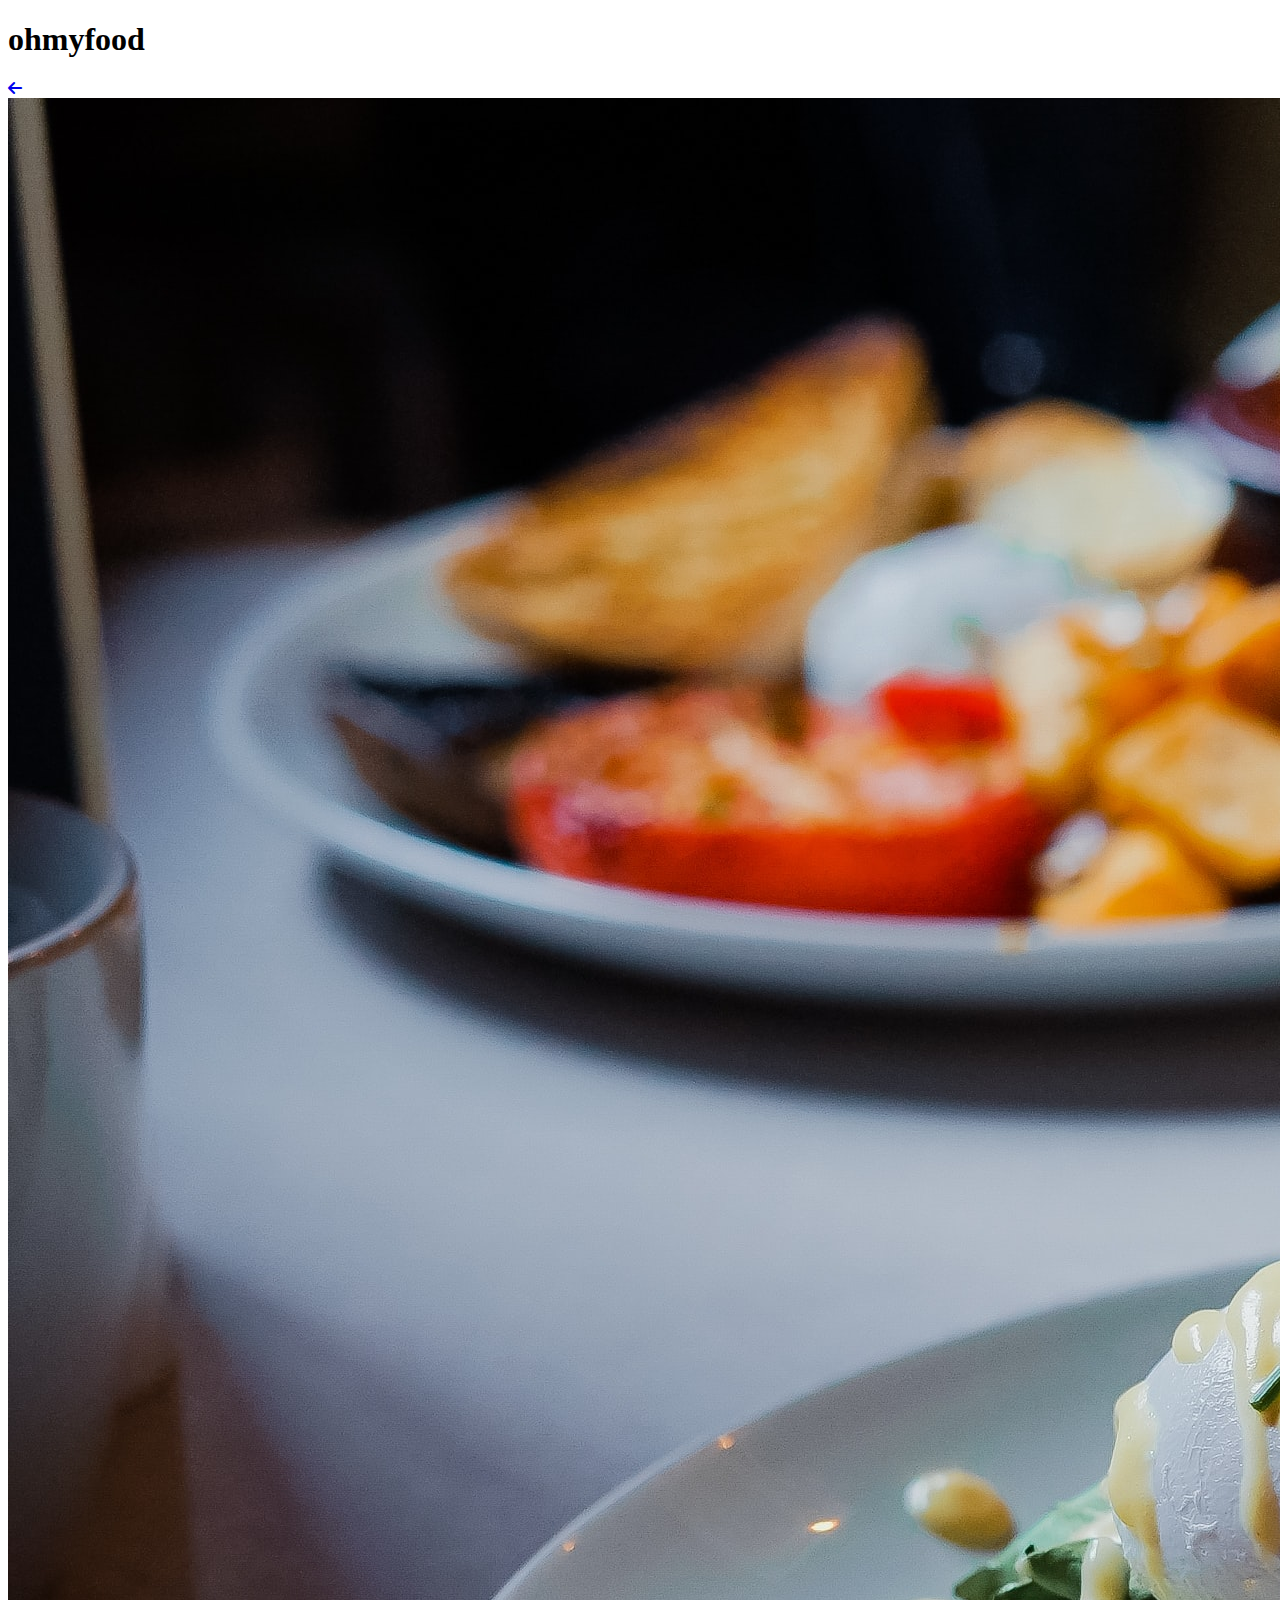
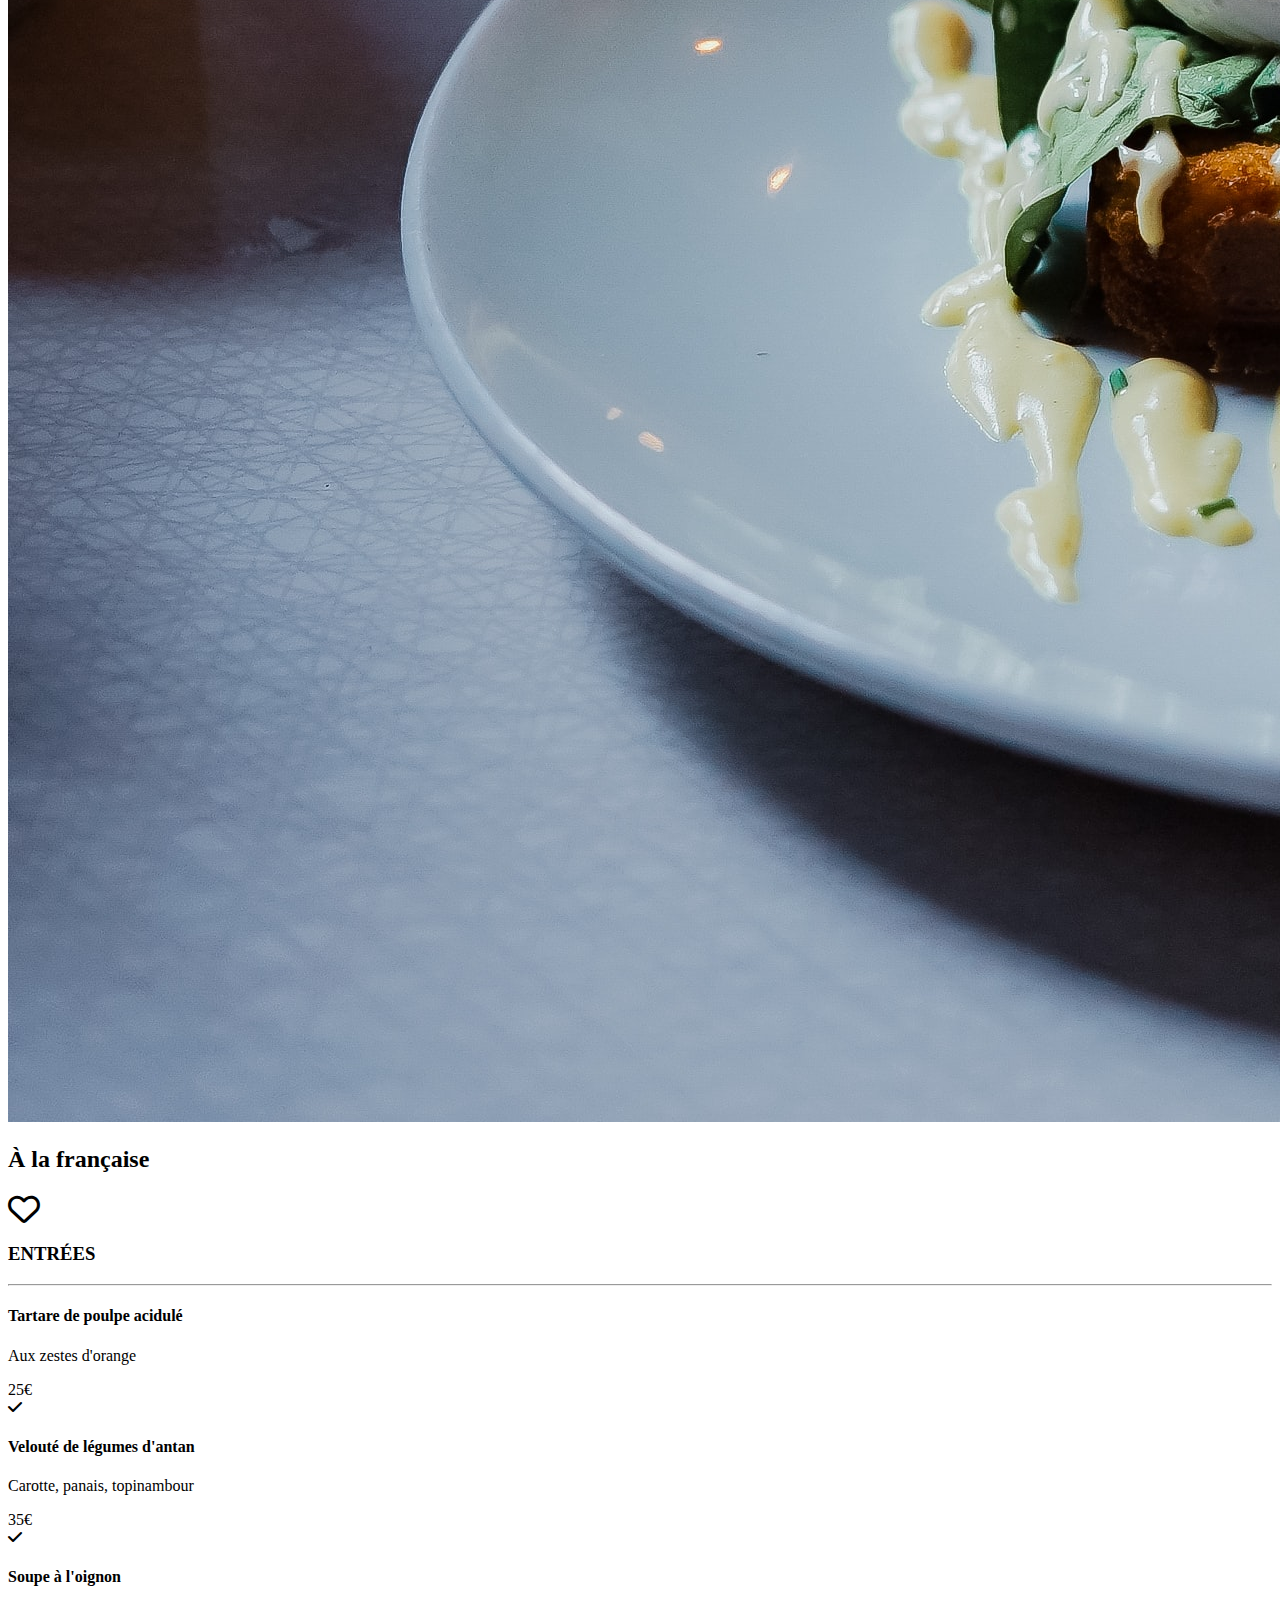
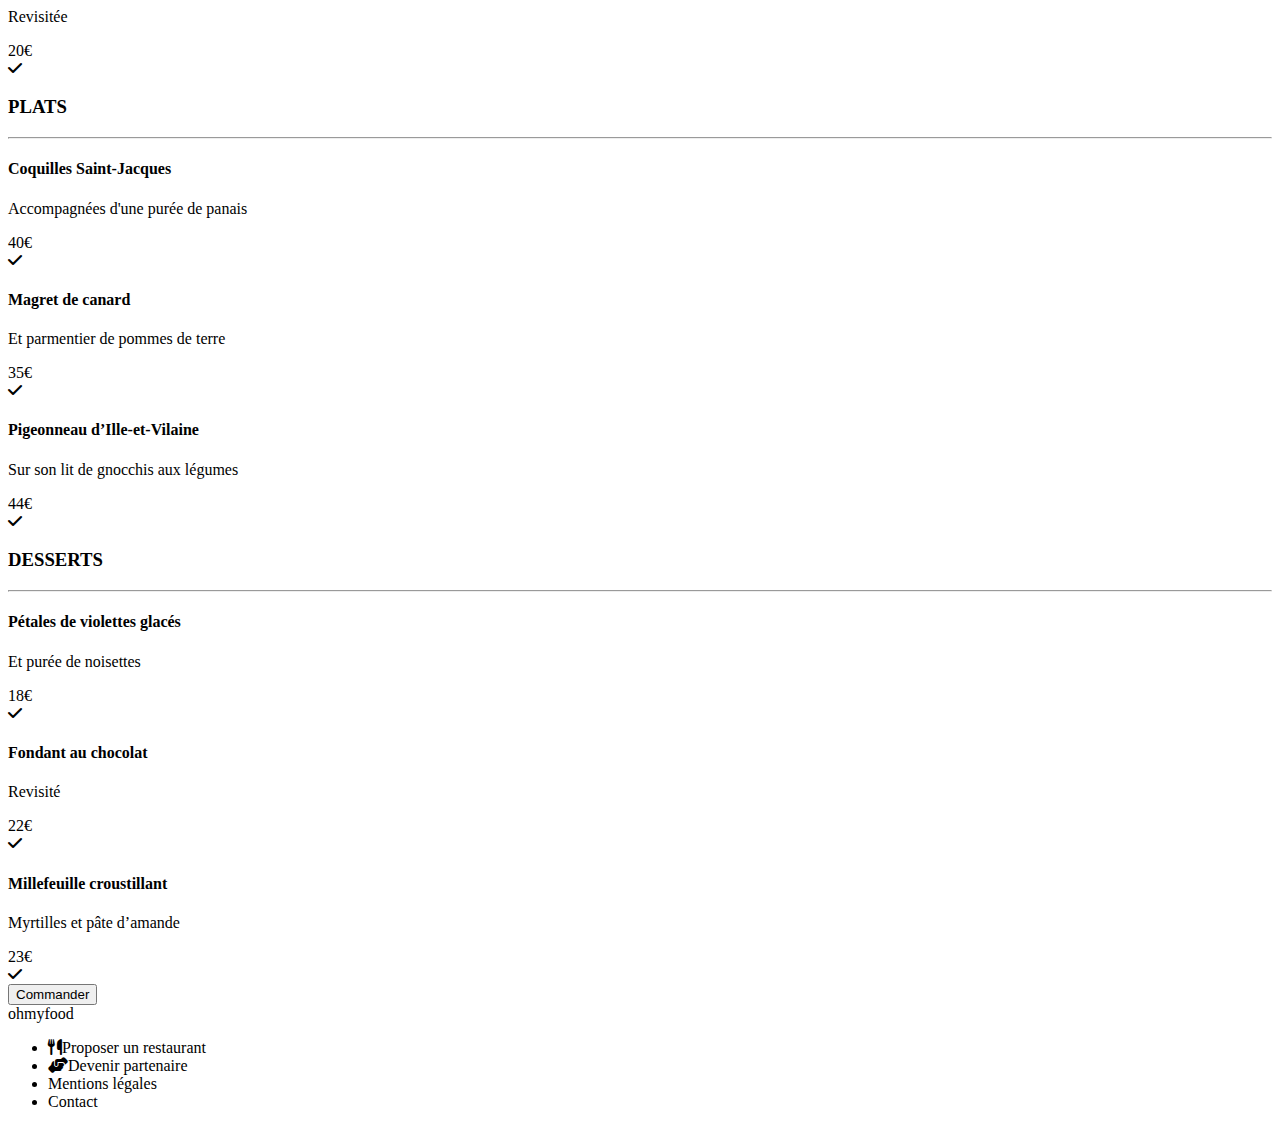
==== pages/menu/alafrancaise.html @ 851d2b35 "fix image on menu page; create all menu pages;" ====
<!DOCTYPE html>
<html lang="fr">

<head>
    <meta charset="UTF-8">
    <meta name="viewport" content="width=device-width, initial-scale=1.0">
    <title>Ohmyfood</title>
    <link rel="icon" href="../../assets/styles/images/logo/ohmyfood@2x.svg">
	<link rel="stylesheet" href="https://cdnjs.cloudflare.com/ajax/libs/font-awesome/6.5.1/css/all.min.css">
    <link rel="stylesheet" href="https://fonts.googleapis.com/css2?family=Material+Symbols+Outlined:opsz,wght,FILL,GRAD@20,400,0,0" />
	<link rel="preconnect" href="https://fonts.googleapis.com">
	<link rel="preconnect" href="https://fonts.gstatic.com" crossorigin>
	<link href="https://fonts.googleapis.com/css2?family=Roboto:wght@400;500&display=swap" rel="stylesheet">
	<link href="https://fonts.googleapis.com/css2?family=Shrikhand&display=swap" rel="stylesheet">
    <link rel="stylesheet" href="../../assets/styles/css/index.css">
	<link rel="stylesheet" href="../../assets/styles/css/menu.css">
</head>

<body>
	<header class='header'>
		<h1 class='header__title'>ohmyfood</h1>
		<a href='../../index.html#restaurants' class='header__arrowback'>
			<i class="fa-solid fa-arrow-left"></i>
		</a>
	</header>
    <main class='main'>
		<img src='../../assets/styles/images/restaurants/toa-heftiba-DQKerTsQwi0-unsplash.jpg' alt='La palette du goût' class='main__image' />
		<div class='main__menu'>
			<section class='main__menu__title'>
				<h2 class='main__menu__title__text'>À la française</h2>
				<i class="fa-regular fa-heart fa-2x"></i>
			</section>
			<section class='main__category'>
				<h3 class='main__category__title'>ENTRÉES</h3>
				<hr class='main__category__line' />
				<div class='contain'>
					<div class='card'>
						<div class='card__header'>
							<h4 class='card__title'>Tartare de poulpe acidulé</h4>
							<p class='card__title card__subtitle'>Aux zestes d'orange</p>
						</div>
						<div class='card__price'>25€</div>
						<div class='card__check'>
							<div class='card__check__container'>
								<i class="fa fa-check"></i>
							</div>
						</div>
					</div>
				</div>
				<div class='contain'>
					<div class='card'>
						<div class='card__header'>
							<h4 class='card__title'>Velouté de légumes d'antan</h4>
							<p class='card__title card__subtitle'>Carotte, panais, topinambour</p>
						</div>
						<div class='card__price'>35€</div>
						<div class='card__check'>
							<div class='card__check__container'>
								<i class="fa fa-check"></i>
							</div>
						</div>
					</div>
				</div>
				<div class='contain'>
					<div class='card'>
						<div class='card__header'>
							<h4 class='card__title'>Soupe à l'oignon</h4>
							<p class='card__title card__subtitle'>Revisitée</p>
						</div>
						<div class='card__price'>20€</div>
						<div class='card__check'>
							<div class='card__check__container'>
								<i class="fa fa-check"></i>
							</div>
						</div>
					</div>
				</div>
			</section>
			<section class='main__category'>
				<h3 class='main__category__title'>PLATS</h3>
				<hr class='main__category__line' />
				<div class='contain'>
					<div class='card'>
						<div class='card__header'>
							<h4 class='card__title'>Coquilles Saint-Jacques</h4>
							<p class='card__title card__subtitle'>Accompagnées d'une purée de panais</p>
						</div>
						<div class='card__price'>40€</div>
						<div class='card__check'>
							<div class='card__check__container'>
								<i class="fa fa-check"></i>
							</div>
						</div>
					</div>
				</div>
				<div class='contain'>
					<div class='card'>
						<div class='card__header'>
							<h4 class='card__title'>Magret de canard</h4>
							<p class='card__title card__subtitle'>Et parmentier de pommes de terre</p>
						</div>
						<div class='card__price'>35€</div>
						<div class='card__check'>
							<div class='card__check__container'>
								<i class="fa fa-check"></i>
							</div>
						</div>
					</div>
				</div>
				<div class='contain'>
					<div class='card'>
						<div class='card__header'>
							<h4 class='card__title'>Pigeonneau d’Ille-et-Vilaine</h4>
							<p class='card__title card__subtitle'>Sur son lit de gnocchis aux légumes</p>
						</div>
						<div class='card__price'>44€</div>
						<div class='card__check'>
							<div class='card__check__container'>
								<i class="fa fa-check"></i>
							</div>
						</div>
					</div>
				</div>
			</section>
			<section class='main__category'>
				<h3 class='main__category__title'>DESSERTS</h3>
				<hr class='main__category__line' />
				<div class='contain'>
					<div class='card'>
						<div class='card__header'>
							<h4 class='card__title'>Pétales de violettes glacés</h4>
							<p class='card__title card__subtitle'>Et purée de noisettes</p>
						</div>
						<div class='card__price'>18€</div>
						<div class='card__check'>
							<div class='card__check__container'>
								<i class="fa fa-check"></i>
							</div>
						</div>
					</div>
				</div>
				<div class='contain'>
					<div class='card'>
						<div class='card__header'>
							<h4 class='card__title'>Fondant au chocolat</h4>
							<p class='card__title card__subtitle'>Revisité</p>
						</div>
						<div class='card__price'>22€</div>
						<div class='card__check'>
							<div class='card__check__container'>
								<i class="fa fa-check"></i>
							</div>
						</div>
					</div>
				</div>
				<div class='contain'>
					<div class='card'>
						<div class='card__header'>
							<h4 class='card__title'>Millefeuille croustillant</h4>
							<p class='card__title card__subtitle'>Myrtilles et pâte d’amande</p>
						</div>
						<div class='card__price'>23€</div>
						<div class='card__check'>
							<div class='card__check__container'>
								<i class="fa fa-check"></i>
							</div>
						</div>
					</div>
				</div>
			</section>
		</div>
		<a href='#' class='main__explore'>
			<button type='button'>Commander</button>
		</a>
	</main>
	<footer class='footer'>
		<span class='footer__title'>ohmyfood</span>
		<ul class='footer__list'>
			<li class='footer__list__item'><i class="fa-solid fa-utensils"></i>Proposer un restaurant</li>
			<li class='footer__list__item'><i class="fa-solid fa-handshake-angle"></i>Devenir partenaire</li>
			<li class='footer__list__item'>Mentions légales</li>
			<li class='footer__list__item'>Contact</li>
		</ul>
	</footer>
</body>
---- assets/styles/css/index.css ----
@media (max-width: 375px) {
  body {
    font-family: "Roboto", sans-serif;
    font-weight: 400;
    font-style: normal;
    background-color: #F6F6F6;
    margin: 0;
  }
  body .heart {
    position: relative;
    color: black;
  }
  body .heart:before {
    content: "\f08a";
    position: absolute;
  }
  body .heart:after {
    content: "\f08a";
    position: absolute;
    z-index: 1;
    opacity: 0;
    color: transparent;
    background: linear-gradient(0deg, #9356DC 0%, #FF79DA 100%);
    background-clip: text;
    transition: opacity 300ms;
  }
  body .heart:hover:after {
    content: "\f004";
    opacity: 1;
  }
  body .header {
    display: flex;
    flex-direction: column;
  }
  body .header__title {
    background-color: #FFF;
    color: #101010;
    width: 100vw;
    height: 35px;
    padding: 14px 0;
    font-size: 30px;
    font-family: "Shrikhand", serif;
    text-align: center;
    margin: 0;
    box-shadow: 0px 2px 4px 0px rgba(0, 0, 0, 0.15);
    z-index: 0;
  }
  body .header__location {
    padding: 15px 0;
    background-color: #EAEAEA;
    color: #353535;
    width: 100vw;
    box-shadow: 0px 4px 4px 0px rgba(0, 0, 0, 0.25);
    font-weight: 500;
    font-size: 16px;
    display: flex;
    justify-content: center;
    gap: 17px;
  }
  body .main {
    text-align: center;
    padding-top: 39px;
  }
  body .main__title {
    margin: 0;
    font-size: 24px;
    font-weight: 700;
    padding: 0 42px;
  }
  body .main__subtitle {
    color: #353535;
    font-size: 18px;
    font-weight: 300;
  }
  body .main__explore {
    display: inline-block;
    margin: 27px auto 57px;
    padding: 15px 20px;
    background: linear-gradient(0deg, rgb(147, 86, 220) 0%, rgb(255, 121, 218) 100%);
    border-radius: 25px;
    box-shadow: 0px 4px 4px 0px rgba(0, 0, 0, 0.25);
  }
  body .main__explore button {
    font-size: 16px;
    font-weight: 500;
    text-decoration: none;
    color: #FFF;
    border: none;
    background-color: transparent;
  }
  body .main__explore button:hover {
    cursor: pointer;
  }
  body .main__howWorks {
    background-color: #FFF;
    display: flex;
    flex-direction: column;
    align-items: flex-start;
    padding: 24px 0 20px 20px;
  }
  body .main__howWorks__title {
    font-size: 24px;
    font-weight: 700;
  }
  body .main__howWorks__list {
    display: flex;
    flex-direction: column;
    gap: 25px;
    padding: 0 20px;
    margin-bottom: 32px;
    width: -moz-available;
    width: -webkit-fill-available;
  }
  body .main__howWorks__list__item {
    background-color: #F6F6F6;
    font-size: 16px;
    font-weight: 500;
    height: 73px;
    display: flex;
    justify-content: space-evenly;
    align-items: center;
    border-radius: 20px;
    box-shadow: 0px 4px 15px 0px rgba(0, 0, 0, 0.15);
    counter-increment: step-counter;
  }
  body .main__howWorks__list__item i {
    color: #7E7E7E;
    font-size: 19px;
  }
  body .main__howWorks__list__item .active {
    color: #9356DC;
  }
  body .main__howWorks__list__item:before {
    content: counter(step-counter);
    margin-right: 20px;
    font-size: 80%;
    background-color: #9356CD;
    color: #FFF;
    font-weight: 500;
    font-size: 14px;
    padding: 3px 8px;
    border-radius: 15px;
    position: absolute;
    left: 29px;
  }
  body .main__restaurants {
    display: flex;
    flex-direction: column;
    align-items: flex-start;
    padding: 24px 0 66px 20px;
    gap: 18px;
  }
  body .main__restaurants__title {
    font-weight: 700;
    font-size: 24px;
    margin: 30px 0 auto;
  }
  body .main__restaurants__card {
    background-color: #FFF;
    display: flex;
    flex-direction: column;
    width: 340px;
    height: 251px;
    border-radius: 15px;
    position: relative;
    margin-left: -3px;
    text-decoration: none;
    color: #000;
    box-shadow: 0px 4px 15px 0px rgba(0, 0, 0, 0.1);
  }
  body .main__restaurants__card__new {
    font-weight: 500;
    font-size: 14px;
    background-color: #99E2D0;
    color: #008766;
    padding: 7px 9px;
    width: 62px;
    border-radius: 2px;
    box-shadow: 0px 2px 4px 0px rgba(0, 0, 0, 0.15);
    position: absolute;
    top: 13px;
    right: 12px;
  }
  body .main__restaurants__card__image {
    width: 100%;
    height: 100%;
    object-fit: cover;
    border-radius: 15px 15px 0 0;
    box-shadow: 0px 4px 15px 0px rgba(0, 0, 0, 0.1);
  }
  body .main__restaurants__card__informations {
    display: flex;
    justify-content: space-between;
  }
  body .main__restaurants__card__informations__texte {
    display: flex;
    flex-direction: column;
    align-items: flex-start;
    padding-left: 13px;
  }
  body .main__restaurants__card__informations__texte h4 {
    margin: 16px 0 5px;
  }
  body .main__restaurants__card__informations__texte span {
    margin-bottom: 12px;
  }
  body .footer {
    background-color: #353535;
    padding: 22px 25px 6px;
    display: flex;
    flex-direction: column;
    align-items: flex-start;
    color: #FFF;
  }
  body .footer__title {
    font-size: 18px;
    font-family: "Shrikhand", serif;
  }
  body .footer__list {
    text-align: start;
    list-style-type: none;
    padding: 0;
    display: flex;
    flex-direction: column;
    gap: 7px;
    font-weight: 500;
    font-size: 16px;
  }
  body .footer__list i {
    margin-right: 16px;
    width: 11px;
  }
}

/*# sourceMappingURL=index.css.map */
---- assets/styles/css/menu.css ----
@media (max-width: 375px) {
  body .contain {
    width: 350px;
    transform: scale(0);
    animation: fader 1s;
    animation-fill-mode: both;
  }
  body .contain:nth-child(0) {
    animation-delay: 0.2s;
  }
  body .contain:nth-child(1) {
    animation-delay: 0.4s;
  }
  body .contain:nth-child(2) {
    animation-delay: 0.6s;
  }
  body .contain:nth-child(3) {
    animation-delay: 0.8s;
  }
  body .contain:nth-child(4) {
    animation-delay: 1s;
  }
  body .contain:nth-child(5) {
    animation-delay: 1.2s;
  }
  body .contain:nth-child(6) {
    animation-delay: 1.4s;
  }
  body .contain:nth-child(7) {
    animation-delay: 1.6s;
  }
  body .contain:nth-child(8) {
    animation-delay: 1.8s;
  }
  body .contain:nth-child(9) {
    animation-delay: 2s;
  }
  body .contain:nth-child(10) {
    animation-delay: 2.2s;
  }
  body .card {
    background-color: white;
    padding: 15px;
    border-radius: 15px;
    cursor: pointer;
    max-width: 100%;
    display: flex;
    overflow: hidden;
    box-shadow: 0px 4px 15px 0px rgba(0, 0, 0, 0.1);
  }
  body .card:hover .card__check {
    margin-right: -15px;
  }
  body .card__header {
    white-space: nowrap;
    text-overflow: ellipsis;
    overflow: hidden;
    flex: 1;
  }
  body .card__title {
    white-space: nowrap;
    text-overflow: ellipsis;
    overflow: hidden;
    margin: 0;
    font-size: 18px;
    font-weight: 500;
  }
  body .card__subtitle {
    font-size: 15px;
    font-weight: 300;
  }
  body .card__price {
    font-size: 15px;
    font-weight: 700;
    color: #353535;
    display: flex;
    justify-content: flex-end;
    align-items: flex-end;
    padding-left: 10px;
  }
  body .card__check {
    background-color: #99E2D0;
    width: 59px;
    border-radius: 0px 15px 15px 0px;
    display: flex;
    align-items: center;
    justify-content: center;
    margin: -15px -75px -15px 15px;
    transition: margin-right 300ms;
  }
  body .card__check__container {
    width: 25px;
    height: 25px;
    background-color: white;
    border-radius: 50px;
    display: flex;
    align-items: center;
    justify-content: center;
  }
  body .card__check__container i {
    color: #99E2D0;
  }
  @keyframes fader {
    to {
      transform: scale(1);
    }
  }
  body .header {
    display: block;
  }
  body .header__arrowback {
    position: absolute;
    top: 24px;
    left: 23px;
    color: #353535;
  }
  body .main {
    padding-top: 0px;
    text-align: unset;
    display: flex;
    flex-direction: column;
  }
  body .main__image {
    max-height: 275px;
    object-fit: cover;
  }
  body .main__menu {
    display: flex;
    flex-direction: column;
    position: relative;
    z-index: 1;
    background-color: #F6F6F6;
    border-radius: 35px;
    margin-top: -50px;
  }
  body .main__menu__title {
    display: flex;
    justify-content: space-around;
    align-items: center;
  }
  body .main__menu__title__text {
    font-family: "Shrikhand", serif;
    font-size: 28px;
    color: #101010;
  }
  body .main__category {
    padding: 0 13px;
    display: flex;
    flex-direction: column;
    gap: 12px;
    margin-bottom: 40px;
  }
  body .main__category__title {
    font-weight: 300;
    font-size: 16px;
    margin: 0;
  }
  body .main__category__line {
    width: 40px;
    border: 2px #99E2D0 solid;
    margin: 0;
  }
  body .main__explore {
    margin: 0 auto 40px;
    width: 146px;
    text-align: center;
  }
}

/*# sourceMappingURL=menu.css.map */
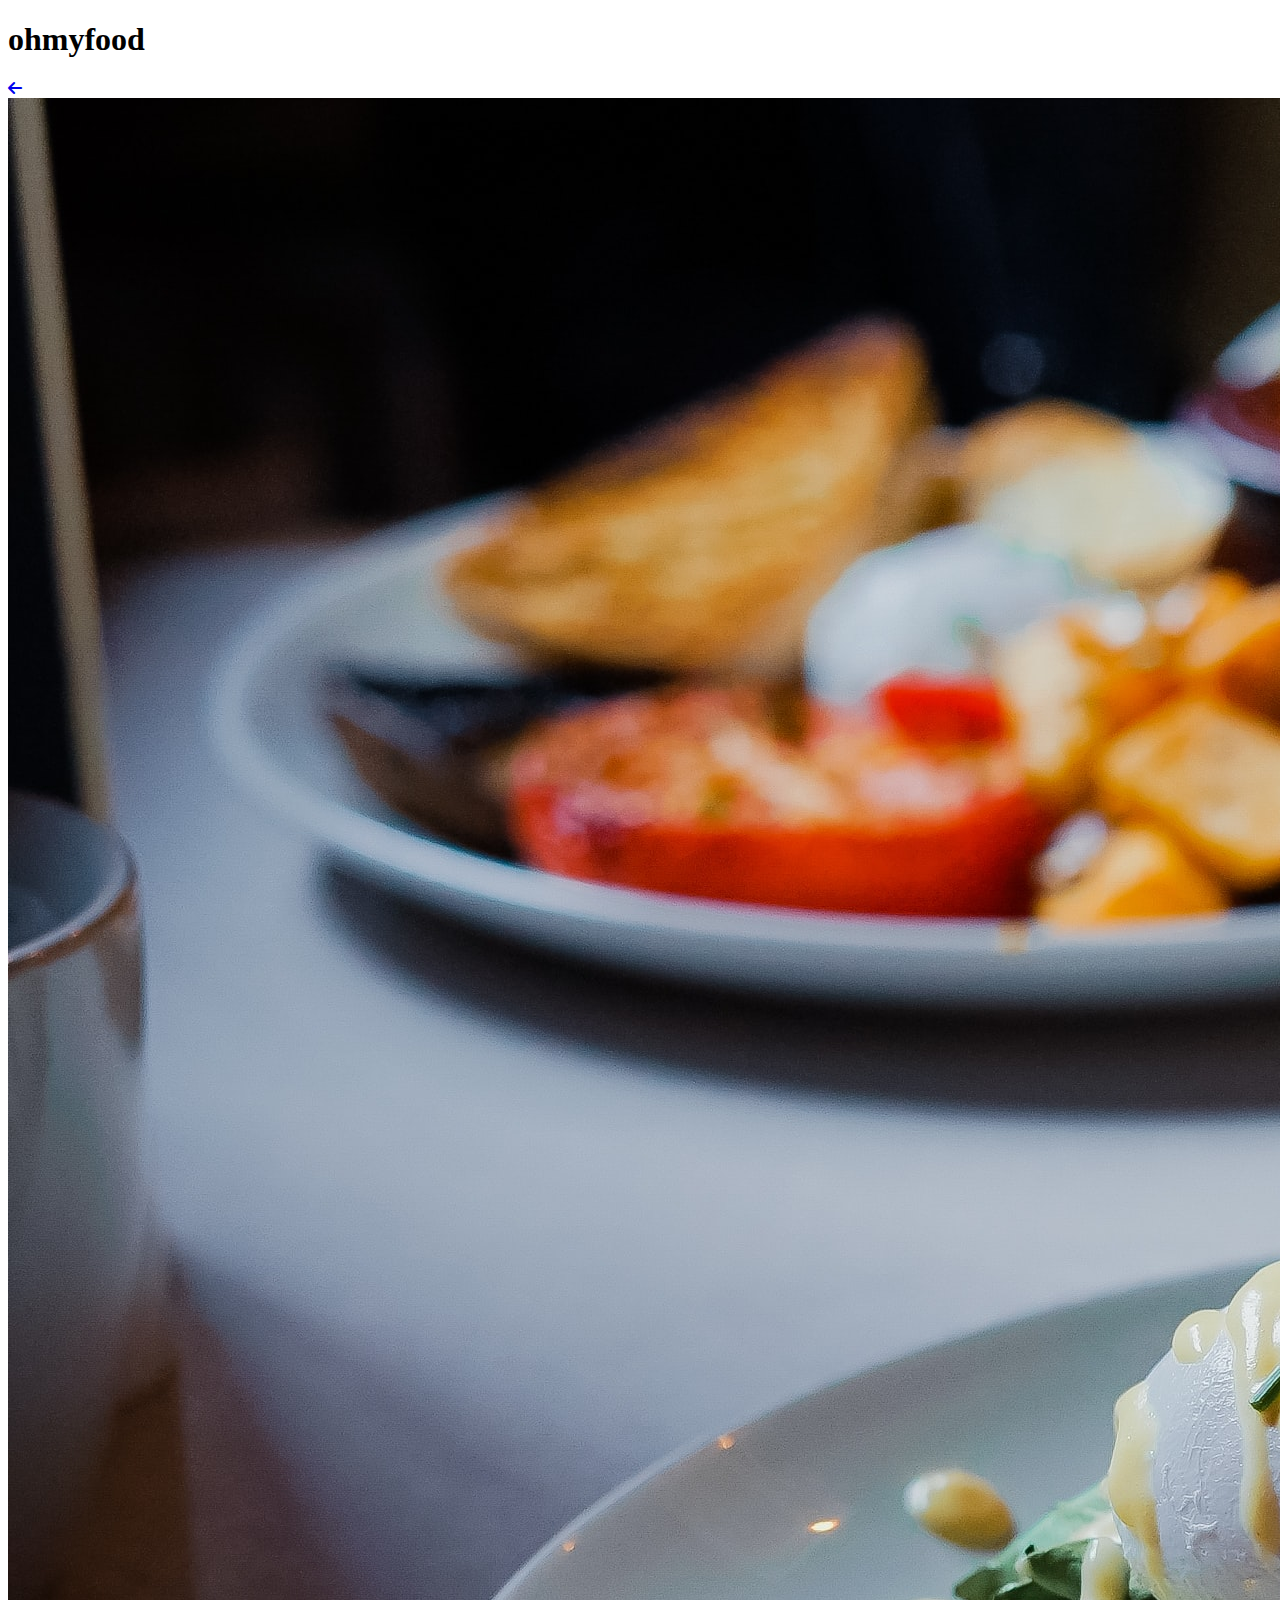
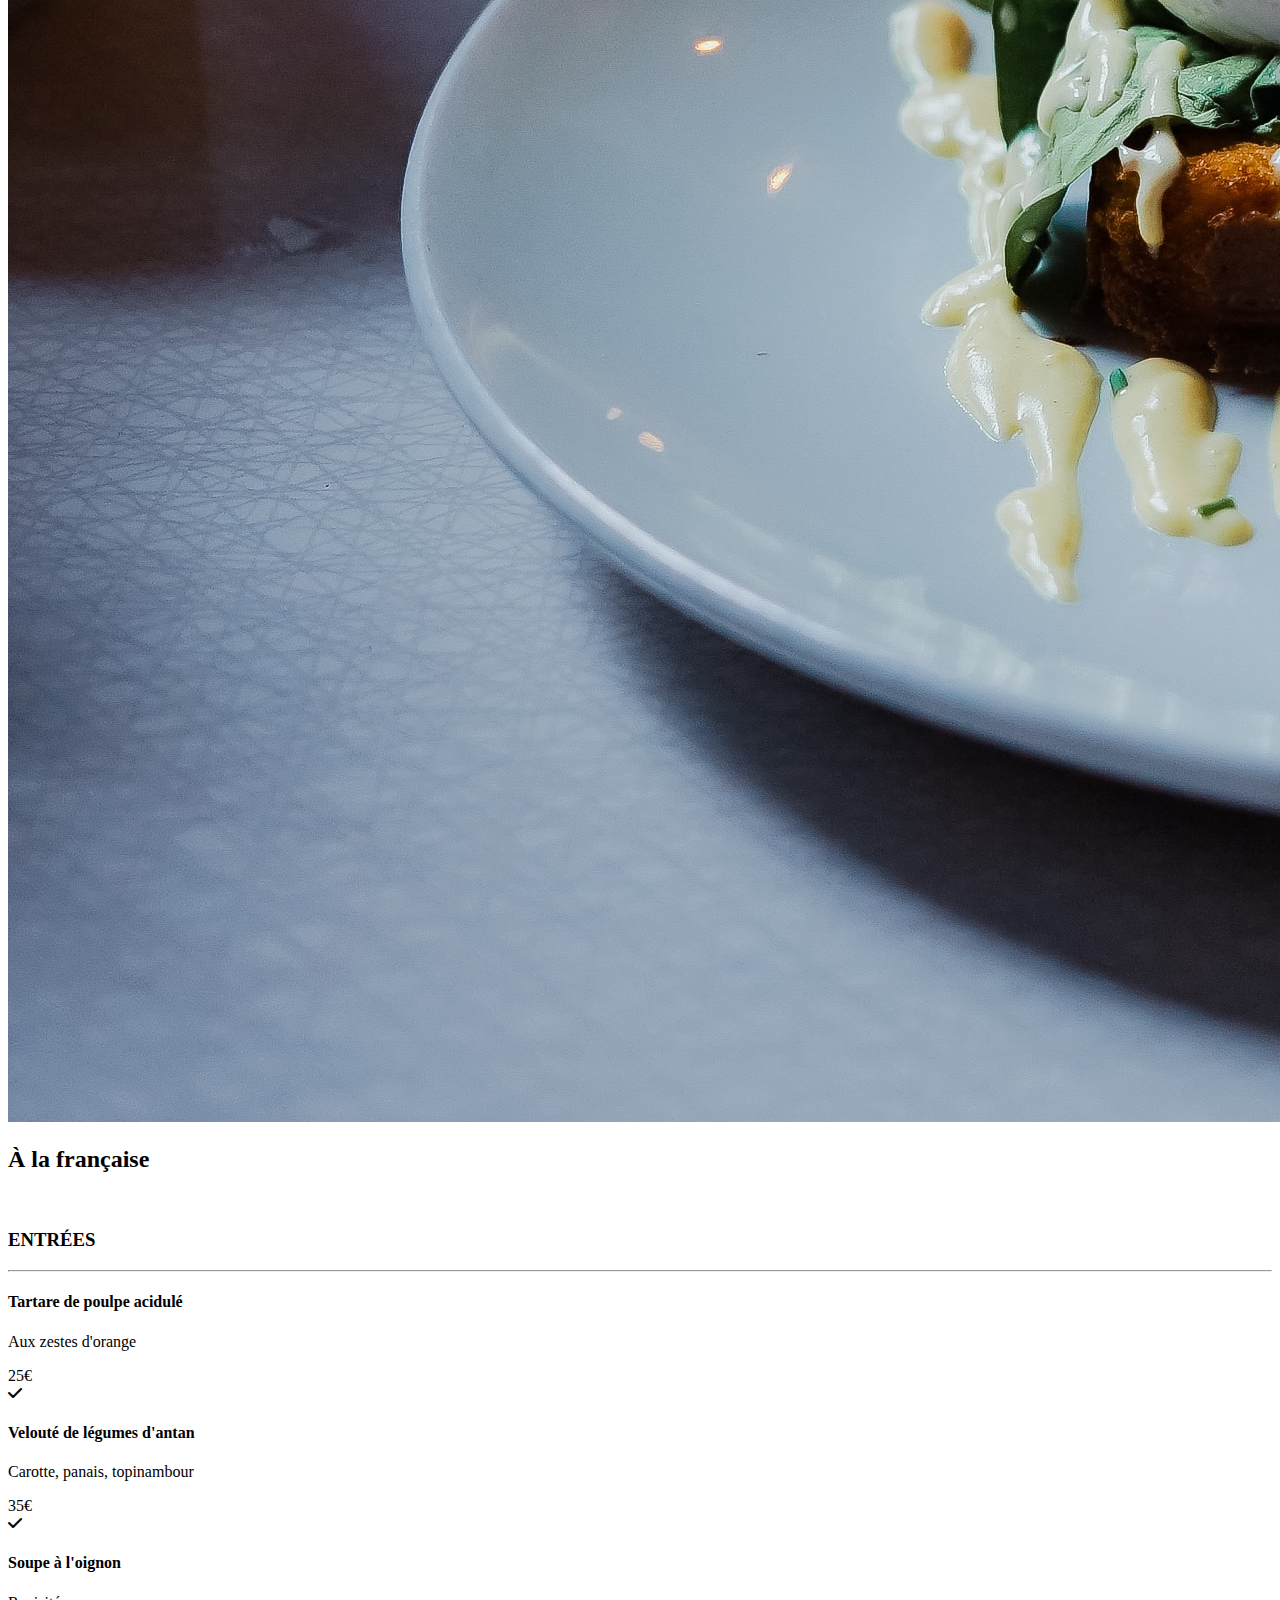
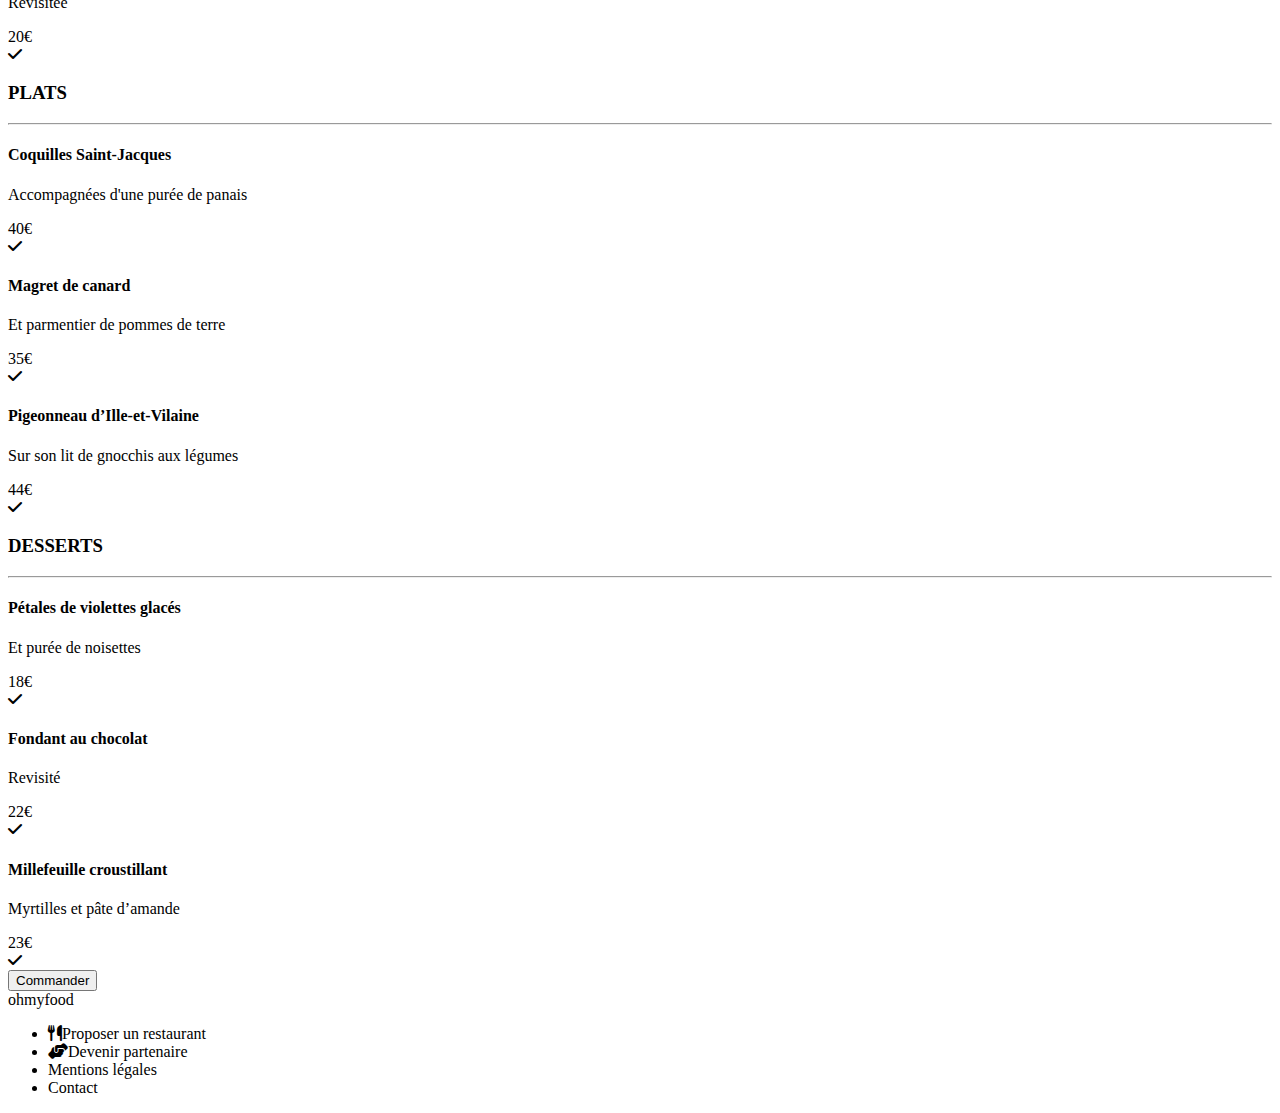
==== commit 6404bd62: "fix heart; fix position heart on menu;" ====
--- a/pages/menu/alafrancaise.html
+++ b/pages/menu/alafrancaise.html
@@ -28,7 +28,9 @@
 		<div class='main__menu'>
 			<section class='main__menu__title'>
 				<h2 class='main__menu__title__text'>À la française</h2>
-				<i class="fa-regular fa-heart fa-2x"></i>
+				<div class='heart__container'>
+					<i class="fa-regular fa-2x heart"></i>
+				</div>
 			</section>
 			<section class='main__category'>
 				<h3 class='main__category__title'>ENTRÉES</h3>
--- a/assets/styles/css/index.css
+++ b/assets/styles/css/index.css
@@ -6,26 +6,67 @@
     background-color: #F6F6F6;
     margin: 0;
   }
-  body .heart {
+  body .loader {
+    position: fixed;
+    inset: 0;
+    background-color: #fff;
+    height: 100vh;
+    z-index: 2;
+    opacity: 0.9;
+    display: grid;
+    place-items: center;
+    animation: loading 1s 3s forwards;
+  }
+  body .loader i {
+    animation: spinning 2s linear infinite;
+  }
+  @keyframes loading {
+    0% {
+      opacity: 0.9;
+    }
+    66% {
+      opacity: 0.9;
+    }
+    100% {
+      opacity: 0;
+      visibility: hidden;
+    }
+  }
+  @keyframes spinning {
+    to {
+      transform: rotate(360deg);
+    }
+  }
+  body .heart__container {
+    display: flex;
+    align-items: center;
+    padding-right: 25px;
+  }
+  body .heart__container .heart {
     position: relative;
     color: black;
-  }
-  body .heart:before {
-    content: "\f08a";
+    cursor: pointer;
+  }
+  body .heart__container .heart:before {
+    content: "\f004";
+    font-weight: 400;
     position: absolute;
   }
-  body .heart:after {
-    content: "\f08a";
-    position: absolute;
+  body .heart__container .heart:after {
+    content: "\f004";
+    font-weight: 900;
+    position: relative;
     z-index: 1;
     opacity: 0;
     color: transparent;
+    top: 0.5px;
     background: linear-gradient(0deg, #9356DC 0%, #FF79DA 100%);
     background-clip: text;
     transition: opacity 300ms;
   }
-  body .heart:hover:after {
+  body .heart__container .heart:hover:after {
     content: "\f004";
+    font-weight: 900;
     opacity: 1;
   }
   body .header {
--- a/assets/styles/css/menu.css
+++ b/assets/styles/css/menu.css
@@ -135,13 +135,14 @@
   }
   body .main__menu__title {
     display: flex;
-    justify-content: space-around;
+    justify-content: space-between;
     align-items: center;
   }
   body .main__menu__title__text {
     font-family: "Shrikhand", serif;
     font-size: 28px;
     color: #101010;
+    padding-left: 17px;
   }
   body .main__category {
     padding: 0 13px;
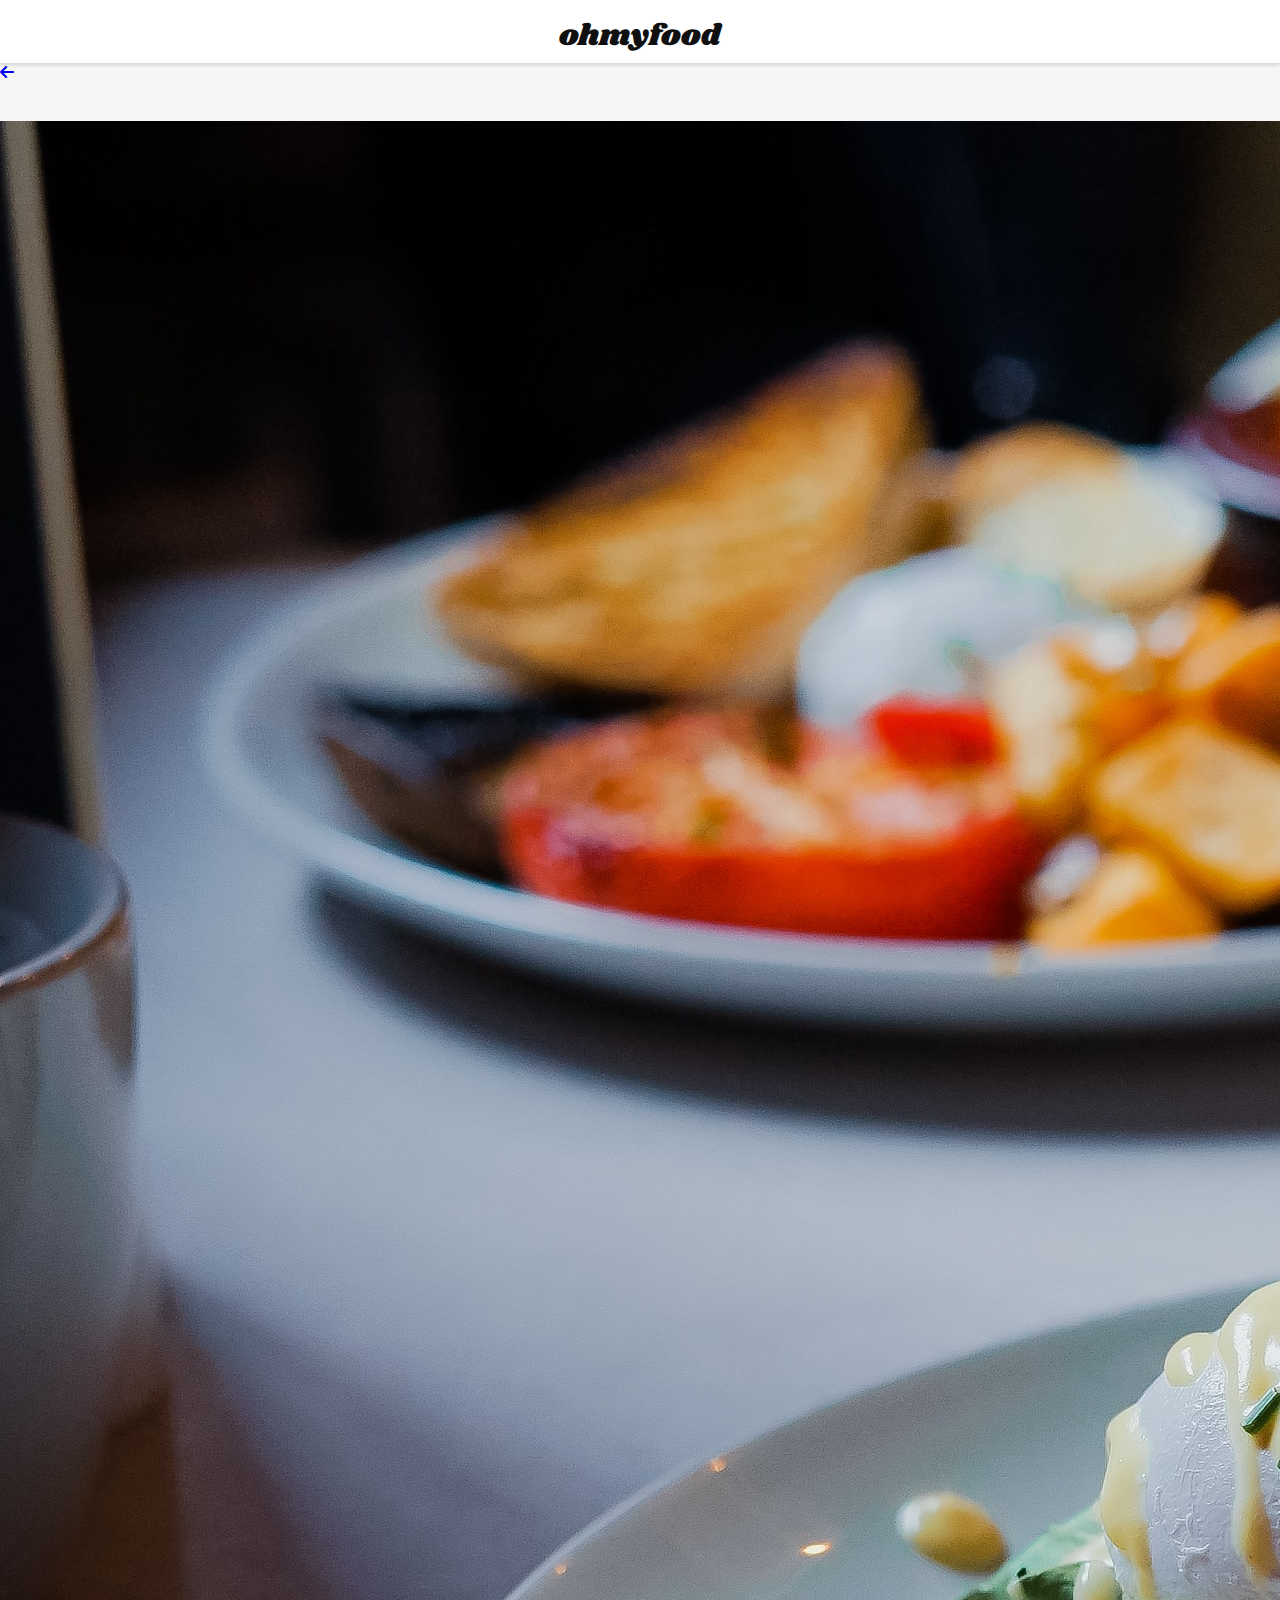
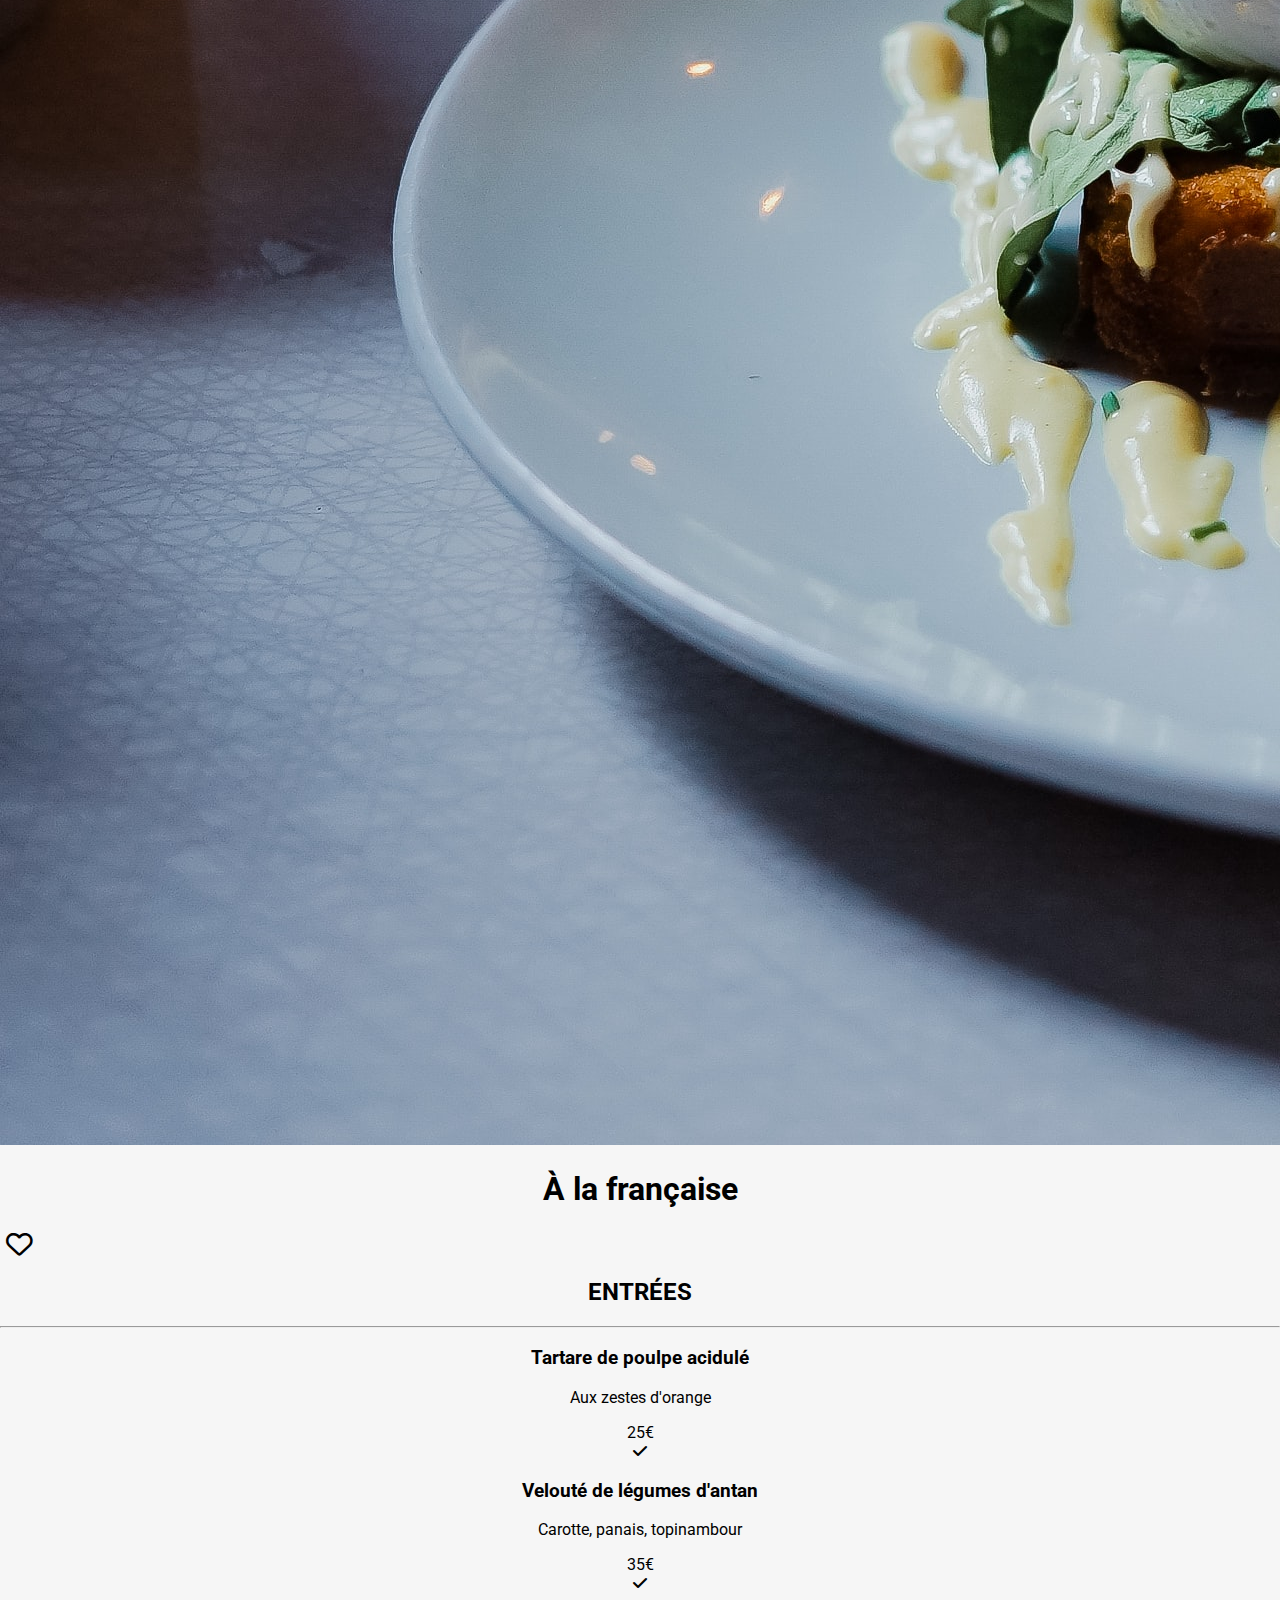
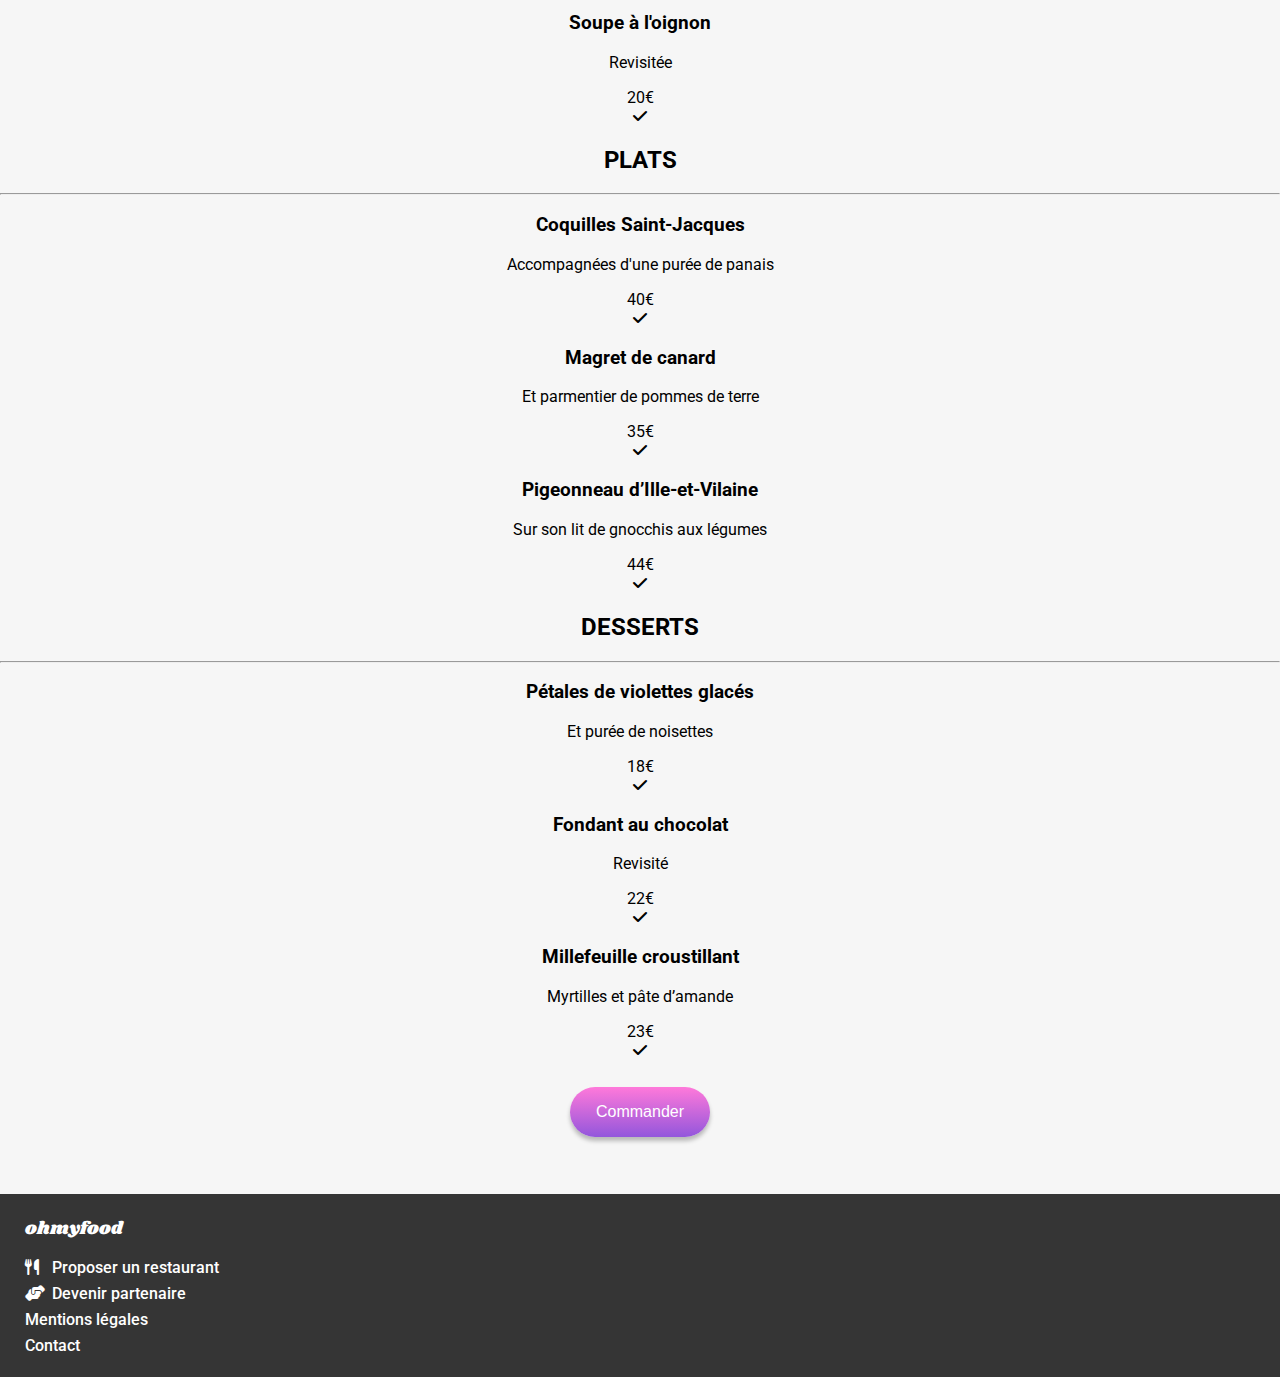
==== commit e39744cc: "add effect on button on hover; add article balise on card in home + menu; change div heart to button" ====
--- a/pages/menu/alafrancaise.html
+++ b/pages/menu/alafrancaise.html
@@ -18,7 +18,7 @@
 
 <body>
 	<header class='header'>
-		<h1 class='header__title'>ohmyfood</h1>
+		<span class='header__title'>ohmyfood</span>
 		<a href='../../index.html#restaurants' class='header__arrowback'>
 			<i class="fa-solid fa-arrow-left"></i>
 		</a>
@@ -27,18 +27,18 @@
 		<img src='../../assets/styles/images/restaurants/toa-heftiba-DQKerTsQwi0-unsplash.jpg' alt='La palette du goût' class='main__image' />
 		<div class='main__menu'>
 			<section class='main__menu__title'>
-				<h2 class='main__menu__title__text'>À la française</h2>
-				<div class='heart__container'>
+				<h1 class='main__menu__title__text'>À la française</h1>
+				<button type='button' class='heart__container'>
 					<i class="fa-regular fa-2x heart"></i>
-				</div>
+				</button>
 			</section>
 			<section class='main__category'>
-				<h3 class='main__category__title'>ENTRÉES</h3>
+				<h2 class='main__category__title'>ENTRÉES</h2>
 				<hr class='main__category__line' />
-				<div class='contain'>
+				<article class='contain'>
 					<div class='card'>
 						<div class='card__header'>
-							<h4 class='card__title'>Tartare de poulpe acidulé</h4>
+							<h3 class='card__title'>Tartare de poulpe acidulé</h3>
 							<p class='card__title card__subtitle'>Aux zestes d'orange</p>
 						</div>
 						<div class='card__price'>25€</div>
@@ -48,11 +48,11 @@
 							</div>
 						</div>
 					</div>
-				</div>
-				<div class='contain'>
+				</article>
+				<article class='contain'>
 					<div class='card'>
 						<div class='card__header'>
-							<h4 class='card__title'>Velouté de légumes d'antan</h4>
+							<h3 class='card__title'>Velouté de légumes d'antan</h3>
 							<p class='card__title card__subtitle'>Carotte, panais, topinambour</p>
 						</div>
 						<div class='card__price'>35€</div>
@@ -62,11 +62,11 @@
 							</div>
 						</div>
 					</div>
-				</div>
-				<div class='contain'>
+				</article>
+				<article class='contain'>
 					<div class='card'>
 						<div class='card__header'>
-							<h4 class='card__title'>Soupe à l'oignon</h4>
+							<h3 class='card__title'>Soupe à l'oignon</h3>
 							<p class='card__title card__subtitle'>Revisitée</p>
 						</div>
 						<div class='card__price'>20€</div>
@@ -76,15 +76,15 @@
 							</div>
 						</div>
 					</div>
-				</div>
+				</article>
 			</section>
 			<section class='main__category'>
-				<h3 class='main__category__title'>PLATS</h3>
+				<h2 class='main__category__title'>PLATS</h2>
 				<hr class='main__category__line' />
-				<div class='contain'>
+				<article class='contain'>
 					<div class='card'>
 						<div class='card__header'>
-							<h4 class='card__title'>Coquilles Saint-Jacques</h4>
+							<h3 class='card__title'>Coquilles Saint-Jacques</h3>
 							<p class='card__title card__subtitle'>Accompagnées d'une purée de panais</p>
 						</div>
 						<div class='card__price'>40€</div>
@@ -94,11 +94,11 @@
 							</div>
 						</div>
 					</div>
-				</div>
-				<div class='contain'>
+				</article>
+				<article class='contain'>
 					<div class='card'>
 						<div class='card__header'>
-							<h4 class='card__title'>Magret de canard</h4>
+							<h3 class='card__title'>Magret de canard</h3>
 							<p class='card__title card__subtitle'>Et parmentier de pommes de terre</p>
 						</div>
 						<div class='card__price'>35€</div>
@@ -108,11 +108,11 @@
 							</div>
 						</div>
 					</div>
-				</div>
-				<div class='contain'>
+				</article>
+				<article class='contain'>
 					<div class='card'>
 						<div class='card__header'>
-							<h4 class='card__title'>Pigeonneau d’Ille-et-Vilaine</h4>
+							<h3 class='card__title'>Pigeonneau d’Ille-et-Vilaine</h3>
 							<p class='card__title card__subtitle'>Sur son lit de gnocchis aux légumes</p>
 						</div>
 						<div class='card__price'>44€</div>
@@ -122,15 +122,15 @@
 							</div>
 						</div>
 					</div>
-				</div>
+				</article>
 			</section>
 			<section class='main__category'>
-				<h3 class='main__category__title'>DESSERTS</h3>
+				<h2 class='main__category__title'>DESSERTS</h2>
 				<hr class='main__category__line' />
-				<div class='contain'>
+				<article class='contain'>
 					<div class='card'>
 						<div class='card__header'>
-							<h4 class='card__title'>Pétales de violettes glacés</h4>
+							<h3 class='card__title'>Pétales de violettes glacés</h3>
 							<p class='card__title card__subtitle'>Et purée de noisettes</p>
 						</div>
 						<div class='card__price'>18€</div>
@@ -140,11 +140,11 @@
 							</div>
 						</div>
 					</div>
-				</div>
-				<div class='contain'>
+				</article>
+				<article class='contain'>
 					<div class='card'>
 						<div class='card__header'>
-							<h4 class='card__title'>Fondant au chocolat</h4>
+							<h3 class='card__title'>Fondant au chocolat</h3>
 							<p class='card__title card__subtitle'>Revisité</p>
 						</div>
 						<div class='card__price'>22€</div>
@@ -154,11 +154,11 @@
 							</div>
 						</div>
 					</div>
-				</div>
-				<div class='contain'>
+				</article>
+				<article class='contain'>
 					<div class='card'>
 						<div class='card__header'>
-							<h4 class='card__title'>Millefeuille croustillant</h4>
+							<h3 class='card__title'>Millefeuille croustillant</h3>
 							<p class='card__title card__subtitle'>Myrtilles et pâte d’amande</p>
 						</div>
 						<div class='card__price'>23€</div>
@@ -168,7 +168,7 @@
 							</div>
 						</div>
 					</div>
-				</div>
+				</article>
 			</section>
 		</div>
 		<a href='#' class='main__explore'>
--- a/assets/styles/css/index.css
+++ b/assets/styles/css/index.css
@@ -1,276 +1,296 @@
-@media (max-width: 375px) {
-  body {
-    font-family: "Roboto", sans-serif;
-    font-weight: 400;
-    font-style: normal;
-    background-color: #F6F6F6;
-    margin: 0;
-  }
-  body .loader {
-    position: fixed;
-    inset: 0;
-    background-color: #fff;
-    height: 100vh;
-    z-index: 2;
+body {
+  font-family: "Roboto", sans-serif;
+  font-weight: 400;
+  font-style: normal;
+  background-color: #F6F6F6;
+  margin: 0;
+}
+body .loader {
+  position: fixed;
+  inset: 0;
+  background-color: #fff;
+  height: 100vh;
+  z-index: 2;
+  opacity: 0.9;
+  display: grid;
+  place-items: center;
+  animation: loading 1s 3s forwards;
+}
+body .loader i {
+  animation: spinning 2s linear infinite;
+}
+@keyframes loading {
+  0% {
     opacity: 0.9;
-    display: grid;
-    place-items: center;
-    animation: loading 1s 3s forwards;
-  }
-  body .loader i {
-    animation: spinning 2s linear infinite;
-  }
-  @keyframes loading {
-    0% {
-      opacity: 0.9;
-    }
-    66% {
-      opacity: 0.9;
-    }
-    100% {
-      opacity: 0;
-      visibility: hidden;
-    }
-  }
-  @keyframes spinning {
-    to {
-      transform: rotate(360deg);
-    }
-  }
-  body .heart__container {
-    display: flex;
-    align-items: center;
-    padding-right: 25px;
-  }
-  body .heart__container .heart {
-    position: relative;
-    color: black;
-    cursor: pointer;
-  }
-  body .heart__container .heart:before {
-    content: "\f004";
-    font-weight: 400;
-    position: absolute;
-  }
-  body .heart__container .heart:after {
-    content: "\f004";
-    font-weight: 900;
-    position: relative;
-    z-index: 1;
+  }
+  66% {
+    opacity: 0.9;
+  }
+  100% {
     opacity: 0;
-    color: transparent;
-    top: 0.5px;
-    background: linear-gradient(0deg, #9356DC 0%, #FF79DA 100%);
-    background-clip: text;
-    transition: opacity 300ms;
-  }
-  body .heart__container .heart:hover:after {
-    content: "\f004";
-    font-weight: 900;
-    opacity: 1;
-  }
-  body .header {
-    display: flex;
-    flex-direction: column;
-  }
-  body .header__title {
-    background-color: #FFF;
-    color: #101010;
-    width: 100vw;
-    height: 35px;
-    padding: 14px 0;
-    font-size: 30px;
-    font-family: "Shrikhand", serif;
-    text-align: center;
-    margin: 0;
-    box-shadow: 0px 2px 4px 0px rgba(0, 0, 0, 0.15);
-    z-index: 0;
-  }
-  body .header__location {
-    padding: 15px 0;
-    background-color: #EAEAEA;
-    color: #353535;
-    width: 100vw;
-    box-shadow: 0px 4px 4px 0px rgba(0, 0, 0, 0.25);
-    font-weight: 500;
-    font-size: 16px;
-    display: flex;
-    justify-content: center;
-    gap: 17px;
-  }
-  body .main {
-    text-align: center;
-    padding-top: 39px;
-  }
-  body .main__title {
-    margin: 0;
-    font-size: 24px;
-    font-weight: 700;
-    padding: 0 42px;
-  }
-  body .main__subtitle {
-    color: #353535;
-    font-size: 18px;
-    font-weight: 300;
-  }
-  body .main__explore {
-    display: inline-block;
-    margin: 27px auto 57px;
-    padding: 15px 20px;
-    background: linear-gradient(0deg, rgb(147, 86, 220) 0%, rgb(255, 121, 218) 100%);
-    border-radius: 25px;
-    box-shadow: 0px 4px 4px 0px rgba(0, 0, 0, 0.25);
-  }
-  body .main__explore button {
-    font-size: 16px;
-    font-weight: 500;
-    text-decoration: none;
-    color: #FFF;
-    border: none;
-    background-color: transparent;
-  }
-  body .main__explore button:hover {
-    cursor: pointer;
-  }
-  body .main__howWorks {
-    background-color: #FFF;
-    display: flex;
-    flex-direction: column;
-    align-items: flex-start;
-    padding: 24px 0 20px 20px;
-  }
-  body .main__howWorks__title {
-    font-size: 24px;
-    font-weight: 700;
-  }
-  body .main__howWorks__list {
-    display: flex;
-    flex-direction: column;
-    gap: 25px;
-    padding: 0 20px;
-    margin-bottom: 32px;
-    width: -moz-available;
-    width: -webkit-fill-available;
-  }
-  body .main__howWorks__list__item {
-    background-color: #F6F6F6;
-    font-size: 16px;
-    font-weight: 500;
-    height: 73px;
-    display: flex;
-    justify-content: space-evenly;
-    align-items: center;
-    border-radius: 20px;
-    box-shadow: 0px 4px 15px 0px rgba(0, 0, 0, 0.15);
-    counter-increment: step-counter;
-  }
-  body .main__howWorks__list__item i {
-    color: #7E7E7E;
-    font-size: 19px;
-  }
-  body .main__howWorks__list__item .active {
-    color: #9356DC;
-  }
-  body .main__howWorks__list__item:before {
-    content: counter(step-counter);
-    margin-right: 20px;
-    font-size: 80%;
-    background-color: #9356CD;
-    color: #FFF;
-    font-weight: 500;
-    font-size: 14px;
-    padding: 3px 8px;
-    border-radius: 15px;
-    position: absolute;
-    left: 29px;
-  }
-  body .main__restaurants {
-    display: flex;
-    flex-direction: column;
-    align-items: flex-start;
-    padding: 24px 0 66px 20px;
-    gap: 18px;
-  }
-  body .main__restaurants__title {
-    font-weight: 700;
-    font-size: 24px;
-    margin: 30px 0 auto;
-  }
-  body .main__restaurants__card {
-    background-color: #FFF;
-    display: flex;
-    flex-direction: column;
-    width: 340px;
-    height: 251px;
-    border-radius: 15px;
-    position: relative;
-    margin-left: -3px;
-    text-decoration: none;
-    color: #000;
-    box-shadow: 0px 4px 15px 0px rgba(0, 0, 0, 0.1);
-  }
-  body .main__restaurants__card__new {
-    font-weight: 500;
-    font-size: 14px;
-    background-color: #99E2D0;
-    color: #008766;
-    padding: 7px 9px;
-    width: 62px;
-    border-radius: 2px;
-    box-shadow: 0px 2px 4px 0px rgba(0, 0, 0, 0.15);
-    position: absolute;
-    top: 13px;
-    right: 12px;
-  }
-  body .main__restaurants__card__image {
-    width: 100%;
-    height: 100%;
-    object-fit: cover;
-    border-radius: 15px 15px 0 0;
-    box-shadow: 0px 4px 15px 0px rgba(0, 0, 0, 0.1);
-  }
-  body .main__restaurants__card__informations {
-    display: flex;
-    justify-content: space-between;
-  }
-  body .main__restaurants__card__informations__texte {
-    display: flex;
-    flex-direction: column;
-    align-items: flex-start;
-    padding-left: 13px;
-  }
-  body .main__restaurants__card__informations__texte h4 {
-    margin: 16px 0 5px;
-  }
-  body .main__restaurants__card__informations__texte span {
-    margin-bottom: 12px;
-  }
-  body .footer {
-    background-color: #353535;
-    padding: 22px 25px 6px;
-    display: flex;
-    flex-direction: column;
-    align-items: flex-start;
-    color: #FFF;
-  }
-  body .footer__title {
-    font-size: 18px;
-    font-family: "Shrikhand", serif;
-  }
-  body .footer__list {
-    text-align: start;
-    list-style-type: none;
-    padding: 0;
-    display: flex;
-    flex-direction: column;
-    gap: 7px;
-    font-weight: 500;
-    font-size: 16px;
-  }
-  body .footer__list i {
-    margin-right: 16px;
-    width: 11px;
-  }
+    visibility: hidden;
+  }
+}
+@keyframes spinning {
+  to {
+    transform: rotate(360deg);
+  }
+}
+body .heart__container {
+  display: flex;
+  align-items: center;
+  padding-right: 25px;
+  background-color: transparent;
+  border: none;
+}
+body .heart__container .heart {
+  position: relative;
+  color: black;
+  cursor: pointer;
+}
+body .heart__container .heart:before {
+  content: "\f004";
+  font-weight: 400;
+  position: absolute;
+}
+body .heart__container .heart:after {
+  content: "\f004";
+  font-weight: 900;
+  position: relative;
+  z-index: 1;
+  opacity: 0;
+  color: transparent;
+  top: 0.5px;
+  background: linear-gradient(0deg, #9356DC 0%, #FF79DA 100%);
+  background-clip: text;
+  transition: opacity 300ms;
+}
+body .heart__container .heart:hover:after {
+  content: "\f004";
+  font-weight: 900;
+  opacity: 1;
+}
+body .header {
+  display: flex;
+  flex-direction: column;
+}
+body .header__title {
+  background-color: #FFF;
+  color: #101010;
+  width: 100vw;
+  height: 35px;
+  padding: 14px 0;
+  font-size: 30px;
+  font-family: "Shrikhand", serif;
+  text-align: center;
+  margin: 0;
+  box-shadow: 0px 2px 4px 0px rgba(0, 0, 0, 0.15);
+  z-index: 0;
+}
+body .header__location {
+  padding: 15px 0;
+  background-color: #EAEAEA;
+  color: #353535;
+  width: 100vw;
+  box-shadow: 0px 4px 4px 0px rgba(0, 0, 0, 0.25);
+  font-weight: 500;
+  font-size: 16px;
+  display: flex;
+  justify-content: center;
+  gap: 17px;
+}
+body .main {
+  text-align: center;
+  padding-top: 39px;
+}
+body .main__title {
+  margin: 0;
+  font-size: 24px;
+  font-weight: 700;
+  padding: 0 42px;
+}
+body .main__subtitle {
+  color: #353535;
+  font-size: 18px;
+  font-weight: 300;
+}
+body .main__explore {
+  display: inline-block;
+  margin: 27px auto 57px;
+  padding: 15px 20px;
+  background: linear-gradient(0deg, rgb(147, 86, 220) 0%, rgb(255, 121, 218) 100%);
+  border-radius: 25px;
+  box-shadow: 0px 4px 4px 0px rgba(0, 0, 0, 0.25);
+  transition: background 300ms ease-in-out, box-shadow 300ms ease-in-out;
+}
+body .main__explore button {
+  font-size: 16px;
+  font-weight: 500;
+  text-decoration: none;
+  color: #FFF;
+  border: none;
+  background-color: transparent;
+}
+body .main__explore button:hover {
+  cursor: pointer;
+}
+body .main__explore:hover {
+  background: linear-gradient(0deg, rgba(147, 86, 220, 0.8547619731) 0%, rgba(255, 121, 218, 0.8547619731) 100%);
+  box-shadow: 0px 4px 15px 0px rgba(0, 0, 0, 0.35);
+}
+body .main__howWorks {
+  background-color: #FFF;
+  display: flex;
+  flex-direction: column;
+  align-items: flex-start;
+  padding: 24px 0 20px 20px;
+}
+body .main__howWorks__title {
+  font-size: 24px;
+  font-weight: 700;
+}
+body .main__howWorks__list {
+  display: flex;
+  flex-direction: column;
+  gap: 25px;
+  padding: 0 20px;
+  margin-bottom: 32px;
+  width: -moz-available;
+  width: -webkit-fill-available;
+}
+body .main__howWorks__list__item {
+  background-color: #F6F6F6;
+  font-size: 16px;
+  font-weight: 500;
+  height: 73px;
+  display: flex;
+  justify-content: space-evenly;
+  align-items: center;
+  border-radius: 20px;
+  box-shadow: 0px 4px 15px 0px rgba(0, 0, 0, 0.15);
+  counter-increment: step-counter;
+}
+body .main__howWorks__list__item i {
+  color: #7E7E7E;
+  font-size: 19px;
+}
+body .main__howWorks__list__item .active {
+  color: #9356DC;
+}
+body .main__howWorks__list__item:before {
+  content: counter(step-counter);
+  margin-right: 20px;
+  font-size: 80%;
+  background-color: #9356CD;
+  color: #FFF;
+  font-weight: 500;
+  font-size: 14px;
+  padding: 3px 8px;
+  border-radius: 15px;
+  position: absolute;
+  left: 29px;
+}
+body .main__restaurants {
+  display: flex;
+  flex-direction: column;
+  align-items: flex-start;
+  padding: 24px 0 66px 20px;
+  gap: 18px;
+}
+body .main__restaurants__title {
+  font-weight: 700;
+  font-size: 24px;
+  margin: 30px 0 auto;
+}
+body .main__restaurants__card {
+  background-color: #FFF;
+  display: flex;
+  flex-direction: column;
+  width: 340px;
+  height: 251px;
+  border-radius: 15px;
+  position: relative;
+  margin-left: -3px;
+  text-decoration: none;
+  color: #000;
+  box-shadow: 0px 4px 15px 0px rgba(0, 0, 0, 0.1);
+}
+body .main__restaurants__card__item {
+  height: 70%;
+  width: 100%;
+}
+body .main__restaurants__card__item__new {
+  font-weight: 500;
+  font-size: 14px;
+  background-color: #99E2D0;
+  color: #008766;
+  padding: 7px 9px;
+  width: 62px;
+  border-radius: 2px;
+  box-shadow: 0px 2px 4px 0px rgba(0, 0, 0, 0.15);
+  position: absolute;
+  top: 13px;
+  right: 12px;
+}
+body .main__restaurants__card__item__image {
+  width: 100%;
+  height: 100%;
+  object-fit: cover;
+  border-radius: 15px 15px 0 0;
+  box-shadow: 0px 4px 15px 0px rgba(0, 0, 0, 0.1);
+}
+body .main__restaurants__card__item__informations {
+  display: flex;
+  justify-content: space-between;
+  margin-top: -2px;
+}
+body .main__restaurants__card__item__informations__texte {
+  display: flex;
+  flex-direction: column;
+  align-items: flex-start;
+  padding-left: 13px;
+}
+body .main__restaurants__card__item__informations__texte h4 {
+  margin: 16px 0 5px;
+}
+body .main__restaurants__card__item__informations__texte span {
+  margin-bottom: 12px;
+}
+body .footer {
+  background-color: #353535;
+  padding: 22px 25px 6px;
+  display: flex;
+  flex-direction: column;
+  align-items: flex-start;
+  color: #FFF;
+}
+body .footer__title {
+  font-size: 18px;
+  font-family: "Shrikhand", serif;
+}
+body .footer__list {
+  text-align: start;
+  list-style-type: none;
+  padding: 0;
+  display: flex;
+  flex-direction: column;
+  gap: 7px;
+  font-weight: 500;
+  font-size: 16px;
+}
+body .footer__list i {
+  margin-right: 16px;
+  width: 11px;
+}
+body .footer__list__item__button {
+  background: none;
+  border: none;
+  color: aliceblue;
+  font-family: inherit;
+  font-size: 16px;
+  font-weight: 500;
+  padding: 0;
+  cursor: pointer;
 }
 
 /*# sourceMappingURL=index.css.map */
--- a/assets/styles/css/menu.css
+++ b/assets/styles/css/menu.css
@@ -6,37 +6,37 @@
     animation-fill-mode: both;
   }
   body .contain:nth-child(0) {
-    animation-delay: 0.2s;
+    animation-delay: 0ms;
   }
   body .contain:nth-child(1) {
-    animation-delay: 0.4s;
+    animation-delay: 150ms;
   }
   body .contain:nth-child(2) {
-    animation-delay: 0.6s;
+    animation-delay: 300ms;
   }
   body .contain:nth-child(3) {
-    animation-delay: 0.8s;
+    animation-delay: 450ms;
   }
   body .contain:nth-child(4) {
-    animation-delay: 1s;
+    animation-delay: 600ms;
   }
   body .contain:nth-child(5) {
-    animation-delay: 1.2s;
+    animation-delay: 750ms;
   }
   body .contain:nth-child(6) {
-    animation-delay: 1.4s;
+    animation-delay: 900ms;
   }
   body .contain:nth-child(7) {
-    animation-delay: 1.6s;
+    animation-delay: 1050ms;
   }
   body .contain:nth-child(8) {
-    animation-delay: 1.8s;
+    animation-delay: 1200ms;
   }
   body .contain:nth-child(9) {
-    animation-delay: 2s;
+    animation-delay: 1350ms;
   }
   body .contain:nth-child(10) {
-    animation-delay: 2.2s;
+    animation-delay: 1500ms;
   }
   body .card {
     background-color: white;
@@ -105,9 +105,6 @@
       transform: scale(1);
     }
   }
-  body .header {
-    display: block;
-  }
   body .header__arrowback {
     position: absolute;
     top: 24px;
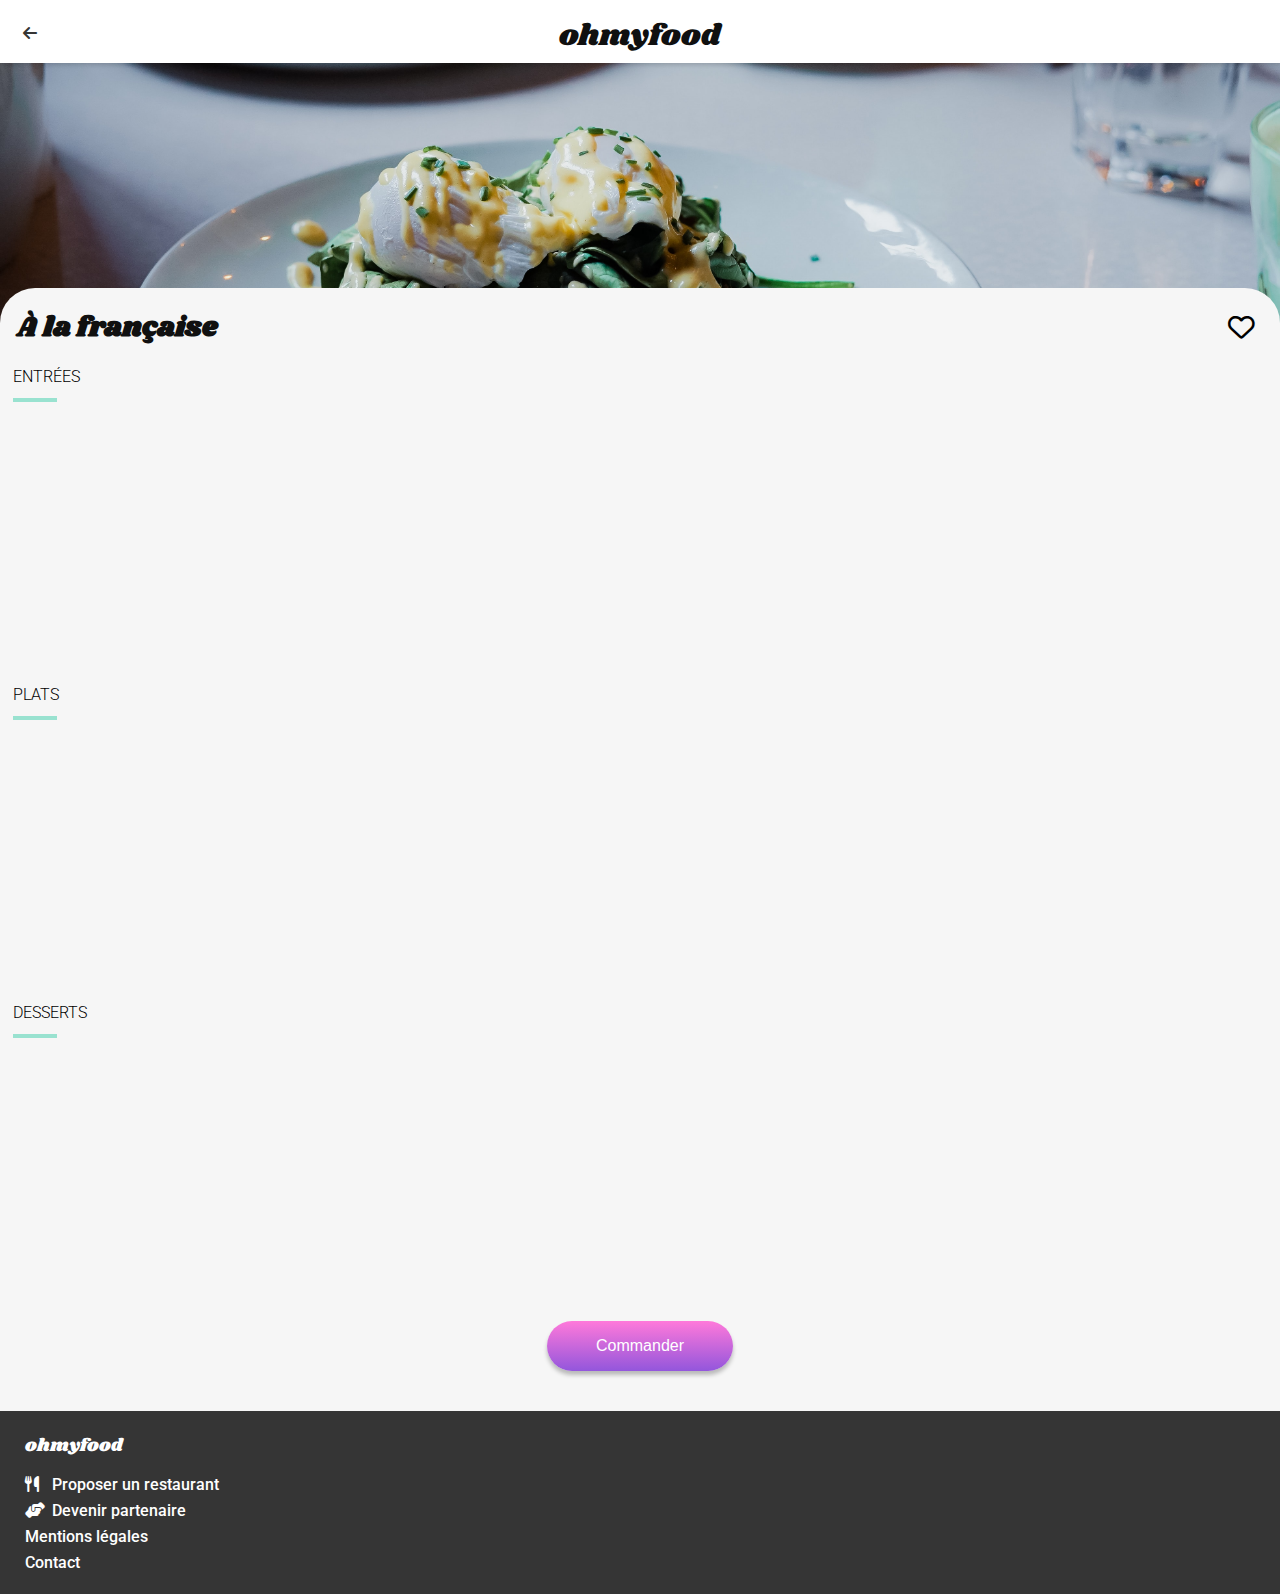
==== commit 608e2cae: "fix indentation; component architecture;" ====
--- a/pages/menu/alafrancaise.html
+++ b/pages/menu/alafrancaise.html
@@ -1,187 +1,190 @@
 <!DOCTYPE html>
 <html lang="fr">
-
-<head>
+  <head>
     <meta charset="UTF-8">
     <meta name="viewport" content="width=device-width, initial-scale=1.0">
     <title>Ohmyfood</title>
-    <link rel="icon" href="../../assets/styles/images/logo/ohmyfood@2x.svg">
-	<link rel="stylesheet" href="https://cdnjs.cloudflare.com/ajax/libs/font-awesome/6.5.1/css/all.min.css">
+    <link rel="icon" href="../../assets/images/logo/ohmyfood@2x.svg">
+    <link rel="stylesheet" href="https://cdnjs.cloudflare.com/ajax/libs/font-awesome/6.5.1/css/all.min.css">
     <link rel="stylesheet" href="https://fonts.googleapis.com/css2?family=Material+Symbols+Outlined:opsz,wght,FILL,GRAD@20,400,0,0" />
-	<link rel="preconnect" href="https://fonts.googleapis.com">
-	<link rel="preconnect" href="https://fonts.gstatic.com" crossorigin>
-	<link href="https://fonts.googleapis.com/css2?family=Roboto:wght@400;500&display=swap" rel="stylesheet">
-	<link href="https://fonts.googleapis.com/css2?family=Shrikhand&display=swap" rel="stylesheet">
+    <link rel="preconnect" href="https://fonts.googleapis.com">
+    <link rel="preconnect" href="https://fonts.gstatic.com" crossorigin>
+    <link href="https://fonts.googleapis.com/css2?family=Roboto:wght@400;500&display=swap" rel="stylesheet">
+    <link href="https://fonts.googleapis.com/css2?family=Shrikhand&display=swap" rel="stylesheet">
     <link rel="stylesheet" href="../../assets/styles/css/index.css">
-	<link rel="stylesheet" href="../../assets/styles/css/menu.css">
-</head>
-
-<body>
-	<header class='header'>
-		<span class='header__title'>ohmyfood</span>
-		<a href='../../index.html#restaurants' class='header__arrowback'>
-			<i class="fa-solid fa-arrow-left"></i>
-		</a>
-	</header>
+    <link rel="stylesheet" href="../../assets/styles/css/menu.css">
+    <link rel="stylesheet" href="../../assets/styles/css/header/index.css">
+    <link rel="stylesheet" href="../../assets/styles/css/footer/index.css">
+    <link rel="stylesheet" href="../../assets/styles/css/pages/index.css">
+    <link rel="stylesheet" href="../../assets/styles/css/heart/index.css">
+    <link rel="stylesheet" href="../../assets/styles/css/card/index.css">
+  </head>
+  <body>
+    <header class='header'>
+      <span class='header__title'>ohmyfood</span>
+      <a href='../../index.html#restaurants' class='header__arrowback'>
+      <i class="fa-solid fa-arrow-left"></i>
+      </a>
+    </header>
     <main class='main'>
-		<img src='../../assets/styles/images/restaurants/toa-heftiba-DQKerTsQwi0-unsplash.jpg' alt='La palette du goût' class='main__image' />
-		<div class='main__menu'>
-			<section class='main__menu__title'>
-				<h1 class='main__menu__title__text'>À la française</h1>
-				<button type='button' class='heart__container'>
-					<i class="fa-regular fa-2x heart"></i>
-				</button>
-			</section>
-			<section class='main__category'>
-				<h2 class='main__category__title'>ENTRÉES</h2>
-				<hr class='main__category__line' />
-				<article class='contain'>
-					<div class='card'>
-						<div class='card__header'>
-							<h3 class='card__title'>Tartare de poulpe acidulé</h3>
-							<p class='card__title card__subtitle'>Aux zestes d'orange</p>
-						</div>
-						<div class='card__price'>25€</div>
-						<div class='card__check'>
-							<div class='card__check__container'>
-								<i class="fa fa-check"></i>
-							</div>
-						</div>
-					</div>
-				</article>
-				<article class='contain'>
-					<div class='card'>
-						<div class='card__header'>
-							<h3 class='card__title'>Velouté de légumes d'antan</h3>
-							<p class='card__title card__subtitle'>Carotte, panais, topinambour</p>
-						</div>
-						<div class='card__price'>35€</div>
-						<div class='card__check'>
-							<div class='card__check__container'>
-								<i class="fa fa-check"></i>
-							</div>
-						</div>
-					</div>
-				</article>
-				<article class='contain'>
-					<div class='card'>
-						<div class='card__header'>
-							<h3 class='card__title'>Soupe à l'oignon</h3>
-							<p class='card__title card__subtitle'>Revisitée</p>
-						</div>
-						<div class='card__price'>20€</div>
-						<div class='card__check'>
-							<div class='card__check__container'>
-								<i class="fa fa-check"></i>
-							</div>
-						</div>
-					</div>
-				</article>
-			</section>
-			<section class='main__category'>
-				<h2 class='main__category__title'>PLATS</h2>
-				<hr class='main__category__line' />
-				<article class='contain'>
-					<div class='card'>
-						<div class='card__header'>
-							<h3 class='card__title'>Coquilles Saint-Jacques</h3>
-							<p class='card__title card__subtitle'>Accompagnées d'une purée de panais</p>
-						</div>
-						<div class='card__price'>40€</div>
-						<div class='card__check'>
-							<div class='card__check__container'>
-								<i class="fa fa-check"></i>
-							</div>
-						</div>
-					</div>
-				</article>
-				<article class='contain'>
-					<div class='card'>
-						<div class='card__header'>
-							<h3 class='card__title'>Magret de canard</h3>
-							<p class='card__title card__subtitle'>Et parmentier de pommes de terre</p>
-						</div>
-						<div class='card__price'>35€</div>
-						<div class='card__check'>
-							<div class='card__check__container'>
-								<i class="fa fa-check"></i>
-							</div>
-						</div>
-					</div>
-				</article>
-				<article class='contain'>
-					<div class='card'>
-						<div class='card__header'>
-							<h3 class='card__title'>Pigeonneau d’Ille-et-Vilaine</h3>
-							<p class='card__title card__subtitle'>Sur son lit de gnocchis aux légumes</p>
-						</div>
-						<div class='card__price'>44€</div>
-						<div class='card__check'>
-							<div class='card__check__container'>
-								<i class="fa fa-check"></i>
-							</div>
-						</div>
-					</div>
-				</article>
-			</section>
-			<section class='main__category'>
-				<h2 class='main__category__title'>DESSERTS</h2>
-				<hr class='main__category__line' />
-				<article class='contain'>
-					<div class='card'>
-						<div class='card__header'>
-							<h3 class='card__title'>Pétales de violettes glacés</h3>
-							<p class='card__title card__subtitle'>Et purée de noisettes</p>
-						</div>
-						<div class='card__price'>18€</div>
-						<div class='card__check'>
-							<div class='card__check__container'>
-								<i class="fa fa-check"></i>
-							</div>
-						</div>
-					</div>
-				</article>
-				<article class='contain'>
-					<div class='card'>
-						<div class='card__header'>
-							<h3 class='card__title'>Fondant au chocolat</h3>
-							<p class='card__title card__subtitle'>Revisité</p>
-						</div>
-						<div class='card__price'>22€</div>
-						<div class='card__check'>
-							<div class='card__check__container'>
-								<i class="fa fa-check"></i>
-							</div>
-						</div>
-					</div>
-				</article>
-				<article class='contain'>
-					<div class='card'>
-						<div class='card__header'>
-							<h3 class='card__title'>Millefeuille croustillant</h3>
-							<p class='card__title card__subtitle'>Myrtilles et pâte d’amande</p>
-						</div>
-						<div class='card__price'>23€</div>
-						<div class='card__check'>
-							<div class='card__check__container'>
-								<i class="fa fa-check"></i>
-							</div>
-						</div>
-					</div>
-				</article>
-			</section>
-		</div>
-		<a href='#' class='main__explore'>
-			<button type='button'>Commander</button>
-		</a>
-	</main>
-	<footer class='footer'>
-		<span class='footer__title'>ohmyfood</span>
-		<ul class='footer__list'>
-			<li class='footer__list__item'><i class="fa-solid fa-utensils"></i>Proposer un restaurant</li>
-			<li class='footer__list__item'><i class="fa-solid fa-handshake-angle"></i>Devenir partenaire</li>
-			<li class='footer__list__item'>Mentions légales</li>
-			<li class='footer__list__item'>Contact</li>
-		</ul>
-	</footer>
-</body>+      <img src='../../assets/images/restaurants/toa-heftiba-DQKerTsQwi0-unsplash.jpg' alt='La palette du goût' class='main__image' />
+      <div class='main__menu'>
+        <section class='main__menu__title'>
+          <h1 class='main__menu__title__text'>À la française</h1>
+          <button type='button' class='heart__container'>
+          <i class="fa-regular fa-2x heart"></i>
+          </button>
+        </section>
+        <section class='main__category'>
+          <h2 class='main__category__title'>ENTRÉES</h2>
+          <hr class='main__category__line' />
+          <article class='contain'>
+            <div class='card'>
+              <div class='card__header'>
+                <h3 class='card__title'>Tartare de poulpe acidulé</h3>
+                <p class='card__title card__subtitle'>Aux zestes d'orange</p>
+              </div>
+              <div class='card__price'>25€</div>
+              <div class='card__check'>
+                <div class='card__check__container'>
+                  <i class="fa fa-check"></i>
+                </div>
+              </div>
+            </div>
+          </article>
+          <article class='contain'>
+            <div class='card'>
+              <div class='card__header'>
+                <h3 class='card__title'>Velouté de légumes d'antan</h3>
+                <p class='card__title card__subtitle'>Carotte, panais, topinambour</p>
+              </div>
+              <div class='card__price'>35€</div>
+              <div class='card__check'>
+                <div class='card__check__container'>
+                  <i class="fa fa-check"></i>
+                </div>
+              </div>
+            </div>
+          </article>
+          <article class='contain'>
+            <div class='card'>
+              <div class='card__header'>
+                <h3 class='card__title'>Soupe à l'oignon</h3>
+                <p class='card__title card__subtitle'>Revisitée</p>
+              </div>
+              <div class='card__price'>20€</div>
+              <div class='card__check'>
+                <div class='card__check__container'>
+                  <i class="fa fa-check"></i>
+                </div>
+              </div>
+            </div>
+          </article>
+        </section>
+        <section class='main__category'>
+          <h2 class='main__category__title'>PLATS</h2>
+          <hr class='main__category__line' />
+          <article class='contain'>
+            <div class='card'>
+              <div class='card__header'>
+                <h3 class='card__title'>Coquilles Saint-Jacques</h3>
+                <p class='card__title card__subtitle'>Accompagnées d'une purée de panais</p>
+              </div>
+              <div class='card__price'>40€</div>
+              <div class='card__check'>
+                <div class='card__check__container'>
+                  <i class="fa fa-check"></i>
+                </div>
+              </div>
+            </div>
+          </article>
+          <article class='contain'>
+            <div class='card'>
+              <div class='card__header'>
+                <h3 class='card__title'>Magret de canard</h3>
+                <p class='card__title card__subtitle'>Et parmentier de pommes de terre</p>
+              </div>
+              <div class='card__price'>35€</div>
+              <div class='card__check'>
+                <div class='card__check__container'>
+                  <i class="fa fa-check"></i>
+                </div>
+              </div>
+            </div>
+          </article>
+          <article class='contain'>
+            <div class='card'>
+              <div class='card__header'>
+                <h3 class='card__title'>Pigeonneau d’Ille-et-Vilaine</h3>
+                <p class='card__title card__subtitle'>Sur son lit de gnocchis aux légumes</p>
+              </div>
+              <div class='card__price'>44€</div>
+              <div class='card__check'>
+                <div class='card__check__container'>
+                  <i class="fa fa-check"></i>
+                </div>
+              </div>
+            </div>
+          </article>
+        </section>
+        <section class='main__category'>
+          <h2 class='main__category__title'>DESSERTS</h2>
+          <hr class='main__category__line' />
+          <article class='contain'>
+            <div class='card'>
+              <div class='card__header'>
+                <h3 class='card__title'>Pétales de violettes glacés</h3>
+                <p class='card__title card__subtitle'>Et purée de noisettes</p>
+              </div>
+              <div class='card__price'>18€</div>
+              <div class='card__check'>
+                <div class='card__check__container'>
+                  <i class="fa fa-check"></i>
+                </div>
+              </div>
+            </div>
+          </article>
+          <article class='contain'>
+            <div class='card'>
+              <div class='card__header'>
+                <h3 class='card__title'>Fondant au chocolat</h3>
+                <p class='card__title card__subtitle'>Revisité</p>
+              </div>
+              <div class='card__price'>22€</div>
+              <div class='card__check'>
+                <div class='card__check__container'>
+                  <i class="fa fa-check"></i>
+                </div>
+              </div>
+            </div>
+          </article>
+          <article class='contain'>
+            <div class='card'>
+              <div class='card__header'>
+                <h3 class='card__title'>Millefeuille croustillant</h3>
+                <p class='card__title card__subtitle'>Myrtilles et pâte d’amande</p>
+              </div>
+              <div class='card__price'>23€</div>
+              <div class='card__check'>
+                <div class='card__check__container'>
+                  <i class="fa fa-check"></i>
+                </div>
+              </div>
+            </div>
+          </article>
+        </section>
+      </div>
+      <a href='#' class='main__explore'>
+      <button type='button'>Commander</button>
+      </a>
+    </main>
+    <footer class='footer'>
+      <span class='footer__title'>ohmyfood</span>
+      <ul class='footer__list'>
+        <li class='footer__list__item'><i class="fa-solid fa-utensils"></i>Proposer un restaurant</li>
+        <li class='footer__list__item'><i class="fa-solid fa-handshake-angle"></i>Devenir partenaire</li>
+        <li class='footer__list__item'>Mentions légales</li>
+        <li class='footer__list__item'>Contact</li>
+      </ul>
+    </footer>
+  </body>
--- a/assets/styles/css/index.css
+++ b/assets/styles/css/index.css
@@ -2,102 +2,8 @@
   font-family: "Roboto", sans-serif;
   font-weight: 400;
   font-style: normal;
-  background-color: #F6F6F6;
+  background-color: #f6f6f6;
   margin: 0;
-}
-body .loader {
-  position: fixed;
-  inset: 0;
-  background-color: #fff;
-  height: 100vh;
-  z-index: 2;
-  opacity: 0.9;
-  display: grid;
-  place-items: center;
-  animation: loading 1s 3s forwards;
-}
-body .loader i {
-  animation: spinning 2s linear infinite;
-}
-@keyframes loading {
-  0% {
-    opacity: 0.9;
-  }
-  66% {
-    opacity: 0.9;
-  }
-  100% {
-    opacity: 0;
-    visibility: hidden;
-  }
-}
-@keyframes spinning {
-  to {
-    transform: rotate(360deg);
-  }
-}
-body .heart__container {
-  display: flex;
-  align-items: center;
-  padding-right: 25px;
-  background-color: transparent;
-  border: none;
-}
-body .heart__container .heart {
-  position: relative;
-  color: black;
-  cursor: pointer;
-}
-body .heart__container .heart:before {
-  content: "\f004";
-  font-weight: 400;
-  position: absolute;
-}
-body .heart__container .heart:after {
-  content: "\f004";
-  font-weight: 900;
-  position: relative;
-  z-index: 1;
-  opacity: 0;
-  color: transparent;
-  top: 0.5px;
-  background: linear-gradient(0deg, #9356DC 0%, #FF79DA 100%);
-  background-clip: text;
-  transition: opacity 300ms;
-}
-body .heart__container .heart:hover:after {
-  content: "\f004";
-  font-weight: 900;
-  opacity: 1;
-}
-body .header {
-  display: flex;
-  flex-direction: column;
-}
-body .header__title {
-  background-color: #FFF;
-  color: #101010;
-  width: 100vw;
-  height: 35px;
-  padding: 14px 0;
-  font-size: 30px;
-  font-family: "Shrikhand", serif;
-  text-align: center;
-  margin: 0;
-  box-shadow: 0px 2px 4px 0px rgba(0, 0, 0, 0.15);
-  z-index: 0;
-}
-body .header__location {
-  padding: 15px 0;
-  background-color: #EAEAEA;
-  color: #353535;
-  width: 100vw;
-  box-shadow: 0px 4px 4px 0px rgba(0, 0, 0, 0.25);
-  font-weight: 500;
-  font-size: 16px;
-  display: flex;
-  justify-content: center;
-  gap: 17px;
 }
 body .main {
   text-align: center;
@@ -127,7 +33,7 @@
   font-size: 16px;
   font-weight: 500;
   text-decoration: none;
-  color: #FFF;
+  color: #fff;
   border: none;
   background-color: transparent;
 }
@@ -139,7 +45,7 @@
   box-shadow: 0px 4px 15px 0px rgba(0, 0, 0, 0.35);
 }
 body .main__howWorks {
-  background-color: #FFF;
+  background-color: #fff;
   display: flex;
   flex-direction: column;
   align-items: flex-start;
@@ -159,7 +65,7 @@
   width: -webkit-fill-available;
 }
 body .main__howWorks__list__item {
-  background-color: #F6F6F6;
+  background-color: #f6f6f6;
   font-size: 16px;
   font-weight: 500;
   height: 73px;
@@ -171,18 +77,18 @@
   counter-increment: step-counter;
 }
 body .main__howWorks__list__item i {
-  color: #7E7E7E;
+  color: #7e7e7e;
   font-size: 19px;
 }
 body .main__howWorks__list__item .active {
-  color: #9356DC;
+  color: #9356dc;
 }
 body .main__howWorks__list__item:before {
   content: counter(step-counter);
   margin-right: 20px;
   font-size: 80%;
-  background-color: #9356CD;
-  color: #FFF;
+  background-color: #9356cd;
+  color: #fff;
   font-weight: 500;
   font-size: 14px;
   padding: 3px 8px;
@@ -190,107 +96,5 @@
   position: absolute;
   left: 29px;
 }
-body .main__restaurants {
-  display: flex;
-  flex-direction: column;
-  align-items: flex-start;
-  padding: 24px 0 66px 20px;
-  gap: 18px;
-}
-body .main__restaurants__title {
-  font-weight: 700;
-  font-size: 24px;
-  margin: 30px 0 auto;
-}
-body .main__restaurants__card {
-  background-color: #FFF;
-  display: flex;
-  flex-direction: column;
-  width: 340px;
-  height: 251px;
-  border-radius: 15px;
-  position: relative;
-  margin-left: -3px;
-  text-decoration: none;
-  color: #000;
-  box-shadow: 0px 4px 15px 0px rgba(0, 0, 0, 0.1);
-}
-body .main__restaurants__card__item {
-  height: 70%;
-  width: 100%;
-}
-body .main__restaurants__card__item__new {
-  font-weight: 500;
-  font-size: 14px;
-  background-color: #99E2D0;
-  color: #008766;
-  padding: 7px 9px;
-  width: 62px;
-  border-radius: 2px;
-  box-shadow: 0px 2px 4px 0px rgba(0, 0, 0, 0.15);
-  position: absolute;
-  top: 13px;
-  right: 12px;
-}
-body .main__restaurants__card__item__image {
-  width: 100%;
-  height: 100%;
-  object-fit: cover;
-  border-radius: 15px 15px 0 0;
-  box-shadow: 0px 4px 15px 0px rgba(0, 0, 0, 0.1);
-}
-body .main__restaurants__card__item__informations {
-  display: flex;
-  justify-content: space-between;
-  margin-top: -2px;
-}
-body .main__restaurants__card__item__informations__texte {
-  display: flex;
-  flex-direction: column;
-  align-items: flex-start;
-  padding-left: 13px;
-}
-body .main__restaurants__card__item__informations__texte h4 {
-  margin: 16px 0 5px;
-}
-body .main__restaurants__card__item__informations__texte span {
-  margin-bottom: 12px;
-}
-body .footer {
-  background-color: #353535;
-  padding: 22px 25px 6px;
-  display: flex;
-  flex-direction: column;
-  align-items: flex-start;
-  color: #FFF;
-}
-body .footer__title {
-  font-size: 18px;
-  font-family: "Shrikhand", serif;
-}
-body .footer__list {
-  text-align: start;
-  list-style-type: none;
-  padding: 0;
-  display: flex;
-  flex-direction: column;
-  gap: 7px;
-  font-weight: 500;
-  font-size: 16px;
-}
-body .footer__list i {
-  margin-right: 16px;
-  width: 11px;
-}
-body .footer__list__item__button {
-  background: none;
-  border: none;
-  color: aliceblue;
-  font-family: inherit;
-  font-size: 16px;
-  font-weight: 500;
-  padding: 0;
-  cursor: pointer;
-}
 
 /*# sourceMappingURL=index.css.map */
--- a/assets/styles/css/header/index.css
+++ b/assets/styles/css/header/index.css
@@ -0,0 +1,37 @@
+.header {
+  display: flex;
+  flex-direction: column;
+}
+.header__title {
+  background-color: #fff;
+  color: #101010;
+  width: 100vw;
+  height: 35px;
+  padding: 14px 0;
+  font-size: 30px;
+  font-family: "Shrikhand", serif;
+  text-align: center;
+  margin: 0;
+  box-shadow: 0px 2px 4px 0px rgba(0, 0, 0, 0.15);
+  z-index: 0;
+}
+.header__location {
+  padding: 15px 0;
+  background-color: #eaeaea;
+  color: #353535;
+  width: 100vw;
+  box-shadow: 0px 4px 4px 0px rgba(0, 0, 0, 0.25);
+  font-weight: 500;
+  font-size: 16px;
+  display: flex;
+  justify-content: center;
+  gap: 17px;
+}
+.header__arrowback {
+  position: absolute;
+  top: 24px;
+  left: 23px;
+  color: #353535;
+}
+
+/*# sourceMappingURL=index.css.map */
--- a/assets/styles/css/footer/index.css
+++ b/assets/styles/css/footer/index.css
@@ -0,0 +1,38 @@
+.footer {
+  background-color: #353535;
+  padding: 22px 25px 6px;
+  display: flex;
+  flex-direction: column;
+  align-items: flex-start;
+  color: #fff;
+}
+.footer__title {
+  font-size: 18px;
+  font-family: "Shrikhand", serif;
+}
+.footer__list {
+  text-align: start;
+  list-style-type: none;
+  padding: 0;
+  display: flex;
+  flex-direction: column;
+  gap: 7px;
+  font-weight: 500;
+  font-size: 16px;
+}
+.footer__list i {
+  margin-right: 16px;
+  width: 11px;
+}
+.footer__list__item__button {
+  background: none;
+  border: none;
+  color: aliceblue;
+  font-family: inherit;
+  font-size: 16px;
+  font-weight: 500;
+  padding: 0;
+  cursor: pointer;
+}
+
+/*# sourceMappingURL=index.css.map */
--- a/assets/styles/css/pages/index.css
+++ b/assets/styles/css/pages/index.css
@@ -0,0 +1,54 @@
+body .main {
+  padding-top: 0px;
+  text-align: unset;
+  display: flex;
+  flex-direction: column;
+}
+body .main__image {
+  max-height: 275px;
+  object-fit: cover;
+}
+body .main__menu {
+  display: flex;
+  flex-direction: column;
+  position: relative;
+  z-index: 1;
+  background-color: #f6f6f6;
+  border-radius: 35px;
+  margin-top: -50px;
+}
+body .main__menu__title {
+  display: flex;
+  justify-content: space-between;
+  align-items: center;
+}
+body .main__menu__title__text {
+  font-family: "Shrikhand", serif;
+  font-size: 28px;
+  color: #101010;
+  padding-left: 17px;
+}
+body .main__category {
+  padding: 0 13px;
+  display: flex;
+  flex-direction: column;
+  gap: 12px;
+  margin-bottom: 40px;
+}
+body .main__category__title {
+  font-weight: 300;
+  font-size: 16px;
+  margin: 0;
+}
+body .main__category__line {
+  width: 40px;
+  border: 2px #99e2d0 solid;
+  margin: 0;
+}
+body .main__explore {
+  margin: 0 auto 40px;
+  width: 146px;
+  text-align: center;
+}
+
+/*# sourceMappingURL=index.css.map */
--- a/assets/styles/css/heart/index.css
+++ b/assets/styles/css/heart/index.css
@@ -0,0 +1,36 @@
+.heart__container {
+  display: flex;
+  align-items: center;
+  padding-right: 25px;
+  background-color: transparent;
+  border: none;
+}
+.heart__container .heart {
+  position: relative;
+  color: black;
+  cursor: pointer;
+}
+.heart__container .heart:before {
+  content: "\f004";
+  font-weight: 400;
+  position: absolute;
+}
+.heart__container .heart:after {
+  content: "\f004";
+  font-weight: 900;
+  position: relative;
+  z-index: 1;
+  opacity: 0;
+  color: transparent;
+  top: 0.5px;
+  background: linear-gradient(0deg, #9356dc 0%, #ff79da 100%);
+  background-clip: text;
+  transition: opacity 300ms;
+}
+.heart__container .heart:hover:after {
+  content: "\f004";
+  font-weight: 900;
+  opacity: 1;
+}
+
+/*# sourceMappingURL=index.css.map */
--- a/assets/styles/css/card/index.css
+++ b/assets/styles/css/card/index.css
@@ -0,0 +1,110 @@
+.contain {
+  width: 350px;
+  transform: scale(0);
+  animation: fader 1s;
+  animation-fill-mode: both;
+}
+.contain:nth-child(0) {
+  animation-delay: 0ms;
+}
+.contain:nth-child(1) {
+  animation-delay: 150ms;
+}
+.contain:nth-child(2) {
+  animation-delay: 300ms;
+}
+.contain:nth-child(3) {
+  animation-delay: 450ms;
+}
+.contain:nth-child(4) {
+  animation-delay: 600ms;
+}
+.contain:nth-child(5) {
+  animation-delay: 750ms;
+}
+.contain:nth-child(6) {
+  animation-delay: 900ms;
+}
+.contain:nth-child(7) {
+  animation-delay: 1050ms;
+}
+.contain:nth-child(8) {
+  animation-delay: 1200ms;
+}
+.contain:nth-child(9) {
+  animation-delay: 1350ms;
+}
+.contain:nth-child(10) {
+  animation-delay: 1500ms;
+}
+
+.card {
+  background-color: white;
+  padding: 15px;
+  border-radius: 15px;
+  cursor: pointer;
+  max-width: 100%;
+  display: flex;
+  overflow: hidden;
+  box-shadow: 0px 4px 15px 0px rgba(0, 0, 0, 0.1);
+}
+.card:hover .card__check {
+  margin-right: -15px;
+}
+.card__header {
+  white-space: nowrap;
+  text-overflow: ellipsis;
+  overflow: hidden;
+  flex: 1;
+}
+.card__title {
+  white-space: nowrap;
+  text-overflow: ellipsis;
+  overflow: hidden;
+  margin: 0;
+  font-size: 18px;
+  font-weight: 500;
+}
+.card__subtitle {
+  font-size: 15px;
+  font-weight: 300;
+}
+.card__price {
+  font-size: 15px;
+  font-weight: 700;
+  color: #353535;
+  display: flex;
+  justify-content: flex-end;
+  align-items: flex-end;
+  padding-left: 10px;
+}
+.card__check {
+  background-color: #99e2d0;
+  width: 59px;
+  border-radius: 0px 15px 15px 0px;
+  display: flex;
+  align-items: center;
+  justify-content: center;
+  margin: -15px -75px -15px 15px;
+  transition: margin-right 300ms;
+}
+.card__check__container {
+  width: 25px;
+  height: 25px;
+  background-color: white;
+  border-radius: 50px;
+  display: flex;
+  align-items: center;
+  justify-content: center;
+}
+.card__check__container i {
+  color: #99e2d0;
+}
+
+@keyframes fader {
+  to {
+    transform: scale(1);
+  }
+}
+
+/*# sourceMappingURL=index.css.map */
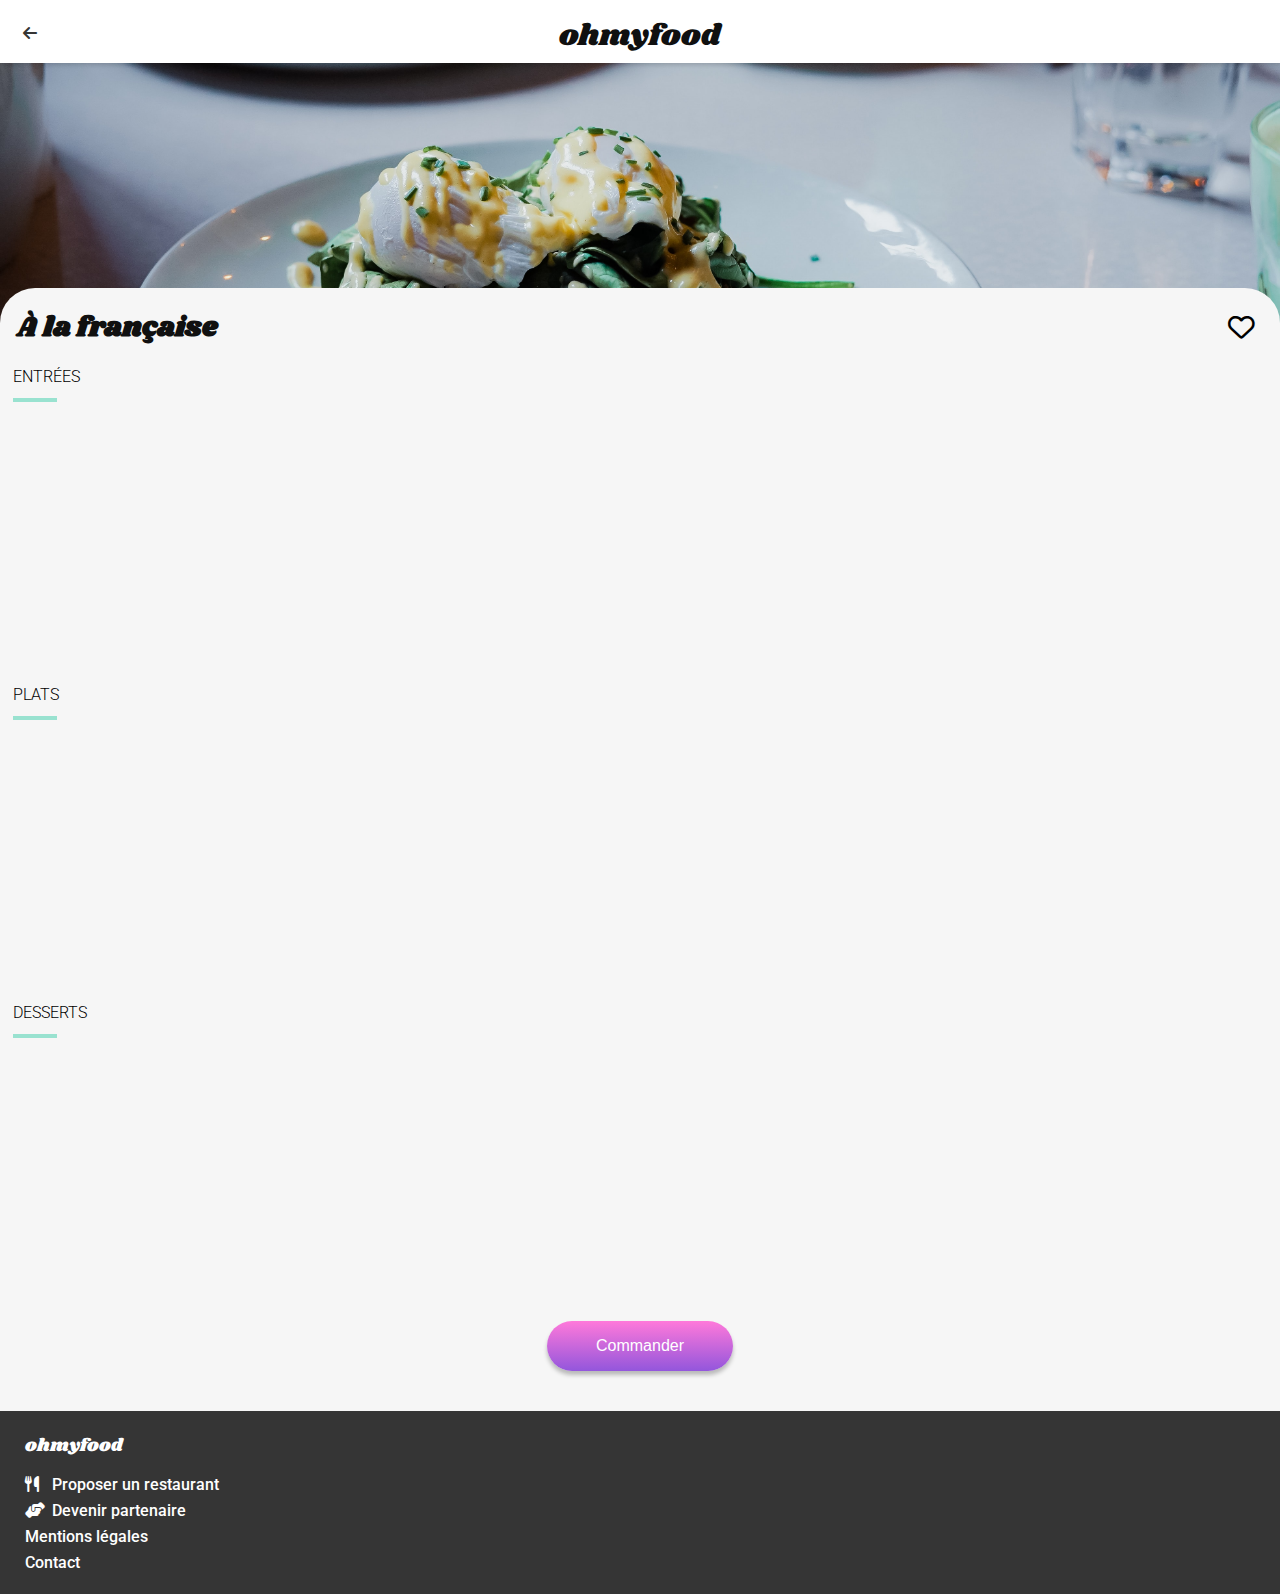
==== commit 333b5d19: "replace command button; fix border radius in restaurants pages;" ====
--- a/pages/menu/alafrancaise.html
+++ b/pages/menu/alafrancaise.html
@@ -1,190 +1,190 @@
 <!DOCTYPE html>
 <html lang="fr">
-  <head>
-    <meta charset="UTF-8">
-    <meta name="viewport" content="width=device-width, initial-scale=1.0">
-    <title>Ohmyfood</title>
-    <link rel="icon" href="../../assets/images/logo/ohmyfood@2x.svg">
-    <link rel="stylesheet" href="https://cdnjs.cloudflare.com/ajax/libs/font-awesome/6.5.1/css/all.min.css">
-    <link rel="stylesheet" href="https://fonts.googleapis.com/css2?family=Material+Symbols+Outlined:opsz,wght,FILL,GRAD@20,400,0,0" />
-    <link rel="preconnect" href="https://fonts.googleapis.com">
-    <link rel="preconnect" href="https://fonts.gstatic.com" crossorigin>
-    <link href="https://fonts.googleapis.com/css2?family=Roboto:wght@400;500&display=swap" rel="stylesheet">
-    <link href="https://fonts.googleapis.com/css2?family=Shrikhand&display=swap" rel="stylesheet">
-    <link rel="stylesheet" href="../../assets/styles/css/index.css">
-    <link rel="stylesheet" href="../../assets/styles/css/menu.css">
-    <link rel="stylesheet" href="../../assets/styles/css/header/index.css">
-    <link rel="stylesheet" href="../../assets/styles/css/footer/index.css">
-    <link rel="stylesheet" href="../../assets/styles/css/pages/index.css">
-    <link rel="stylesheet" href="../../assets/styles/css/heart/index.css">
-    <link rel="stylesheet" href="../../assets/styles/css/card/index.css">
-  </head>
-  <body>
-    <header class='header'>
-      <span class='header__title'>ohmyfood</span>
-      <a href='../../index.html#restaurants' class='header__arrowback'>
-      <i class="fa-solid fa-arrow-left"></i>
-      </a>
-    </header>
-    <main class='main'>
-      <img src='../../assets/images/restaurants/toa-heftiba-DQKerTsQwi0-unsplash.jpg' alt='La palette du goût' class='main__image' />
-      <div class='main__menu'>
-        <section class='main__menu__title'>
-          <h1 class='main__menu__title__text'>À la française</h1>
-          <button type='button' class='heart__container'>
-          <i class="fa-regular fa-2x heart"></i>
-          </button>
-        </section>
-        <section class='main__category'>
-          <h2 class='main__category__title'>ENTRÉES</h2>
-          <hr class='main__category__line' />
-          <article class='contain'>
-            <div class='card'>
-              <div class='card__header'>
-                <h3 class='card__title'>Tartare de poulpe acidulé</h3>
-                <p class='card__title card__subtitle'>Aux zestes d'orange</p>
-              </div>
-              <div class='card__price'>25€</div>
-              <div class='card__check'>
-                <div class='card__check__container'>
-                  <i class="fa fa-check"></i>
-                </div>
-              </div>
-            </div>
-          </article>
-          <article class='contain'>
-            <div class='card'>
-              <div class='card__header'>
-                <h3 class='card__title'>Velouté de légumes d'antan</h3>
-                <p class='card__title card__subtitle'>Carotte, panais, topinambour</p>
-              </div>
-              <div class='card__price'>35€</div>
-              <div class='card__check'>
-                <div class='card__check__container'>
-                  <i class="fa fa-check"></i>
-                </div>
-              </div>
-            </div>
-          </article>
-          <article class='contain'>
-            <div class='card'>
-              <div class='card__header'>
-                <h3 class='card__title'>Soupe à l'oignon</h3>
-                <p class='card__title card__subtitle'>Revisitée</p>
-              </div>
-              <div class='card__price'>20€</div>
-              <div class='card__check'>
-                <div class='card__check__container'>
-                  <i class="fa fa-check"></i>
-                </div>
-              </div>
-            </div>
-          </article>
-        </section>
-        <section class='main__category'>
-          <h2 class='main__category__title'>PLATS</h2>
-          <hr class='main__category__line' />
-          <article class='contain'>
-            <div class='card'>
-              <div class='card__header'>
-                <h3 class='card__title'>Coquilles Saint-Jacques</h3>
-                <p class='card__title card__subtitle'>Accompagnées d'une purée de panais</p>
-              </div>
-              <div class='card__price'>40€</div>
-              <div class='card__check'>
-                <div class='card__check__container'>
-                  <i class="fa fa-check"></i>
-                </div>
-              </div>
-            </div>
-          </article>
-          <article class='contain'>
-            <div class='card'>
-              <div class='card__header'>
-                <h3 class='card__title'>Magret de canard</h3>
-                <p class='card__title card__subtitle'>Et parmentier de pommes de terre</p>
-              </div>
-              <div class='card__price'>35€</div>
-              <div class='card__check'>
-                <div class='card__check__container'>
-                  <i class="fa fa-check"></i>
-                </div>
-              </div>
-            </div>
-          </article>
-          <article class='contain'>
-            <div class='card'>
-              <div class='card__header'>
-                <h3 class='card__title'>Pigeonneau d’Ille-et-Vilaine</h3>
-                <p class='card__title card__subtitle'>Sur son lit de gnocchis aux légumes</p>
-              </div>
-              <div class='card__price'>44€</div>
-              <div class='card__check'>
-                <div class='card__check__container'>
-                  <i class="fa fa-check"></i>
-                </div>
-              </div>
-            </div>
-          </article>
-        </section>
-        <section class='main__category'>
-          <h2 class='main__category__title'>DESSERTS</h2>
-          <hr class='main__category__line' />
-          <article class='contain'>
-            <div class='card'>
-              <div class='card__header'>
-                <h3 class='card__title'>Pétales de violettes glacés</h3>
-                <p class='card__title card__subtitle'>Et purée de noisettes</p>
-              </div>
-              <div class='card__price'>18€</div>
-              <div class='card__check'>
-                <div class='card__check__container'>
-                  <i class="fa fa-check"></i>
-                </div>
-              </div>
-            </div>
-          </article>
-          <article class='contain'>
-            <div class='card'>
-              <div class='card__header'>
-                <h3 class='card__title'>Fondant au chocolat</h3>
-                <p class='card__title card__subtitle'>Revisité</p>
-              </div>
-              <div class='card__price'>22€</div>
-              <div class='card__check'>
-                <div class='card__check__container'>
-                  <i class="fa fa-check"></i>
-                </div>
-              </div>
-            </div>
-          </article>
-          <article class='contain'>
-            <div class='card'>
-              <div class='card__header'>
-                <h3 class='card__title'>Millefeuille croustillant</h3>
-                <p class='card__title card__subtitle'>Myrtilles et pâte d’amande</p>
-              </div>
-              <div class='card__price'>23€</div>
-              <div class='card__check'>
-                <div class='card__check__container'>
-                  <i class="fa fa-check"></i>
-                </div>
-              </div>
-            </div>
-          </article>
-        </section>
-      </div>
-      <a href='#' class='main__explore'>
-      <button type='button'>Commander</button>
-      </a>
-    </main>
-    <footer class='footer'>
-      <span class='footer__title'>ohmyfood</span>
-      <ul class='footer__list'>
-        <li class='footer__list__item'><i class="fa-solid fa-utensils"></i>Proposer un restaurant</li>
-        <li class='footer__list__item'><i class="fa-solid fa-handshake-angle"></i>Devenir partenaire</li>
-        <li class='footer__list__item'>Mentions légales</li>
-        <li class='footer__list__item'>Contact</li>
-      </ul>
-    </footer>
-  </body>
+   <head>
+      <meta charset="UTF-8">
+      <meta name="viewport" content="width=device-width, initial-scale=1.0">
+      <title>Ohmyfood</title>
+      <link rel="icon" href="../../assets/images/logo/ohmyfood@2x.svg">
+      <link rel="stylesheet" href="https://cdnjs.cloudflare.com/ajax/libs/font-awesome/6.5.1/css/all.min.css">
+      <link rel="stylesheet" href="https://fonts.googleapis.com/css2?family=Material+Symbols+Outlined:opsz,wght,FILL,GRAD@20,400,0,0" />
+      <link rel="preconnect" href="https://fonts.googleapis.com">
+      <link rel="preconnect" href="https://fonts.gstatic.com" crossorigin>
+      <link href="https://fonts.googleapis.com/css2?family=Roboto:wght@400;500&display=swap" rel="stylesheet">
+      <link href="https://fonts.googleapis.com/css2?family=Shrikhand&display=swap" rel="stylesheet">
+      <link rel="stylesheet" href="../../assets/styles/css/index.css">
+      <link rel="stylesheet" href="../../assets/styles/css/menu.css">
+      <link rel="stylesheet" href="../../assets/styles/css/header/index.css">
+      <link rel="stylesheet" href="../../assets/styles/css/footer/index.css">
+      <link rel="stylesheet" href="../../assets/styles/css/pages/index.css">
+      <link rel="stylesheet" href="../../assets/styles/css/heart/index.css">
+      <link rel="stylesheet" href="../../assets/styles/css/card/index.css">
+   </head>
+   <body>
+      <header class='header'>
+         <span class='header__title'>ohmyfood</span>
+         <a href='../../index.html#restaurants' class='header__arrowback'>
+         <i class="fa-solid fa-arrow-left"></i>
+         </a>
+      </header>
+      <main class='main'>
+         <img src='../../assets/images/restaurants/toa-heftiba-DQKerTsQwi0-unsplash.jpg' alt='La palette du goût' class='main__image' />
+         <div class='main__menu'>
+            <section class='main__menu__title'>
+               <h1 class='main__menu__title__text'>À la française</h1>
+               <button type='button' class='heart__container'>
+               <i class="fa-regular fa-2x heart"></i>
+               </button>
+            </section>
+            <section class='main__category'>
+               <h2 class='main__category__title'>ENTRÉES</h2>
+               <hr class='main__category__line' />
+               <article class='contain'>
+                  <div class='card'>
+                     <div class='card__header'>
+                        <h3 class='card__title'>Tartare de poulpe acidulé</h3>
+                        <p class='card__title card__subtitle'>Aux zestes d'orange</p>
+                     </div>
+                     <div class='card__price'>25€</div>
+                     <div class='card__check'>
+                        <div class='card__check__container'>
+                           <i class="fa fa-check"></i>
+                        </div>
+                     </div>
+                  </div>
+               </article>
+               <article class='contain'>
+                  <div class='card'>
+                     <div class='card__header'>
+                        <h3 class='card__title'>Velouté de légumes d'antan</h3>
+                        <p class='card__title card__subtitle'>Carotte, panais, topinambour</p>
+                     </div>
+                     <div class='card__price'>35€</div>
+                     <div class='card__check'>
+                        <div class='card__check__container'>
+                           <i class="fa fa-check"></i>
+                        </div>
+                     </div>
+                  </div>
+               </article>
+               <article class='contain'>
+                  <div class='card'>
+                     <div class='card__header'>
+                        <h3 class='card__title'>Soupe à l'oignon</h3>
+                        <p class='card__title card__subtitle'>Revisitée</p>
+                     </div>
+                     <div class='card__price'>20€</div>
+                     <div class='card__check'>
+                        <div class='card__check__container'>
+                           <i class="fa fa-check"></i>
+                        </div>
+                     </div>
+                  </div>
+               </article>
+            </section>
+            <section class='main__category'>
+               <h2 class='main__category__title'>PLATS</h2>
+               <hr class='main__category__line' />
+               <article class='contain'>
+                  <div class='card'>
+                     <div class='card__header'>
+                        <h3 class='card__title'>Coquilles Saint-Jacques</h3>
+                        <p class='card__title card__subtitle'>Accompagnées d'une purée de panais</p>
+                     </div>
+                     <div class='card__price'>40€</div>
+                     <div class='card__check'>
+                        <div class='card__check__container'>
+                           <i class="fa fa-check"></i>
+                        </div>
+                     </div>
+                  </div>
+               </article>
+               <article class='contain'>
+                  <div class='card'>
+                     <div class='card__header'>
+                        <h3 class='card__title'>Magret de canard</h3>
+                        <p class='card__title card__subtitle'>Et parmentier de pommes de terre</p>
+                     </div>
+                     <div class='card__price'>35€</div>
+                     <div class='card__check'>
+                        <div class='card__check__container'>
+                           <i class="fa fa-check"></i>
+                        </div>
+                     </div>
+                  </div>
+               </article>
+               <article class='contain'>
+                  <div class='card'>
+                     <div class='card__header'>
+                        <h3 class='card__title'>Pigeonneau d’Ille-et-Vilaine</h3>
+                        <p class='card__title card__subtitle'>Sur son lit de gnocchis aux légumes</p>
+                     </div>
+                     <div class='card__price'>44€</div>
+                     <div class='card__check'>
+                        <div class='card__check__container'>
+                           <i class="fa fa-check"></i>
+                        </div>
+                     </div>
+                  </div>
+               </article>
+            </section>
+            <section class='main__category'>
+               <h2 class='main__category__title'>DESSERTS</h2>
+               <hr class='main__category__line' />
+               <article class='contain'>
+                  <div class='card'>
+                     <div class='card__header'>
+                        <h3 class='card__title'>Pétales de violettes glacés</h3>
+                        <p class='card__title card__subtitle'>Et purée de noisettes</p>
+                     </div>
+                     <div class='card__price'>18€</div>
+                     <div class='card__check'>
+                        <div class='card__check__container'>
+                           <i class="fa fa-check"></i>
+                        </div>
+                     </div>
+                  </div>
+               </article>
+               <article class='contain'>
+                  <div class='card'>
+                     <div class='card__header'>
+                        <h3 class='card__title'>Fondant au chocolat</h3>
+                        <p class='card__title card__subtitle'>Revisité</p>
+                     </div>
+                     <div class='card__price'>22€</div>
+                     <div class='card__check'>
+                        <div class='card__check__container'>
+                           <i class="fa fa-check"></i>
+                        </div>
+                     </div>
+                  </div>
+               </article>
+               <article class='contain'>
+                  <div class='card'>
+                     <div class='card__header'>
+                        <h3 class='card__title'>Millefeuille croustillant</h3>
+                        <p class='card__title card__subtitle'>Myrtilles et pâte d’amande</p>
+                     </div>
+                     <div class='card__price'>23€</div>
+                     <div class='card__check'>
+                        <div class='card__check__container'>
+                           <i class="fa fa-check"></i>
+                        </div>
+                     </div>
+                  </div>
+               </article>
+            </section>
+            <a href='#' class='main__explore'>
+            <button type='button'>Commander</button>
+            </a>
+         </div>
+      </main>
+      <footer class='footer'>
+         <span class='footer__title'>ohmyfood</span>
+         <ul class='footer__list'>
+            <li class='footer__list__item'><i class="fa-solid fa-utensils"></i>Proposer un restaurant</li>
+            <li class='footer__list__item'><i class="fa-solid fa-handshake-angle"></i>Devenir partenaire</li>
+            <li class='footer__list__item'>Mentions légales</li>
+            <li class='footer__list__item'>Contact</li>
+         </ul>
+      </footer>
+   </body>
--- a/assets/styles/css/index.css
+++ b/assets/styles/css/index.css
@@ -19,10 +19,11 @@
   color: #353535;
   font-size: 18px;
   font-weight: 300;
+  padding: 5px;
 }
 body .main__explore {
   display: inline-block;
-  margin: 27px auto 57px;
+  margin: 0 auto 57px;
   padding: 15px 20px;
   background: linear-gradient(0deg, rgb(147, 86, 220) 0%, rgb(255, 121, 218) 100%);
   border-radius: 25px;
@@ -97,4 +98,34 @@
   left: 29px;
 }
 
+@media (min-width: 1440px) {
+  body .main__title {
+    font-size: 40px;
+  }
+  body .main__howWorks {
+    align-items: center;
+  }
+  body .main__howWorks__title {
+    width: 1055px;
+    text-align: left;
+  }
+  body .main__howWorks__list {
+    flex-direction: row;
+    width: auto;
+    padding: 0;
+  }
+  body .main__howWorks__list__item {
+    width: 335px;
+    position: relative;
+    justify-content: flex-start;
+    gap: 17px;
+  }
+  body .main__howWorks__list__item:before {
+    left: -10px;
+  }
+  body .main__howWorks__list__item i {
+    padding-left: 38px;
+  }
+}
+
 /*# sourceMappingURL=index.css.map */
--- a/assets/styles/css/header/index.css
+++ b/assets/styles/css/header/index.css
@@ -34,4 +34,13 @@
   color: #353535;
 }
 
+@media (min-width: 1440px) {
+  .header__title {
+    width: 100%;
+  }
+  .header__location {
+    width: 100%;
+  }
+}
+
 /*# sourceMappingURL=index.css.map */
--- a/assets/styles/css/footer/index.css
+++ b/assets/styles/css/footer/index.css
@@ -35,4 +35,20 @@
   cursor: pointer;
 }
 
+@media (min-width: 1440px) {
+  .footer {
+    padding: 57px 25px 6px;
+    flex-direction: row-reverse;
+    align-items: center;
+    gap: 90px;
+  }
+  .footer__title {
+    width: 139px;
+  }
+  .footer__list {
+    flex-direction: row;
+    gap: 20px;
+  }
+}
+
 /*# sourceMappingURL=index.css.map */
--- a/assets/styles/css/pages/index.css
+++ b/assets/styles/css/pages/index.css
@@ -51,4 +51,24 @@
   text-align: center;
 }
 
+@media (min-width: 1440px) {
+  body .main {
+    align-items: center;
+    background: #fff;
+  }
+  body .main__image {
+    max-height: 383px;
+    width: 100%;
+  }
+  body .main__menu {
+    width: 1055px;
+    align-items: center;
+    border-radius: 35px 35px 0 0;
+  }
+  body .main__menu__title {
+    gap: 24px;
+    margin-top: 28px;
+  }
+}
+
 /*# sourceMappingURL=index.css.map */
--- a/assets/styles/css/card/index.css
+++ b/assets/styles/css/card/index.css
@@ -106,5 +106,10 @@
     transform: scale(1);
   }
 }
+@media (min-width: 1440px) {
+  .contain {
+    width: 634px;
+  }
+}
 
 /*# sourceMappingURL=index.css.map */
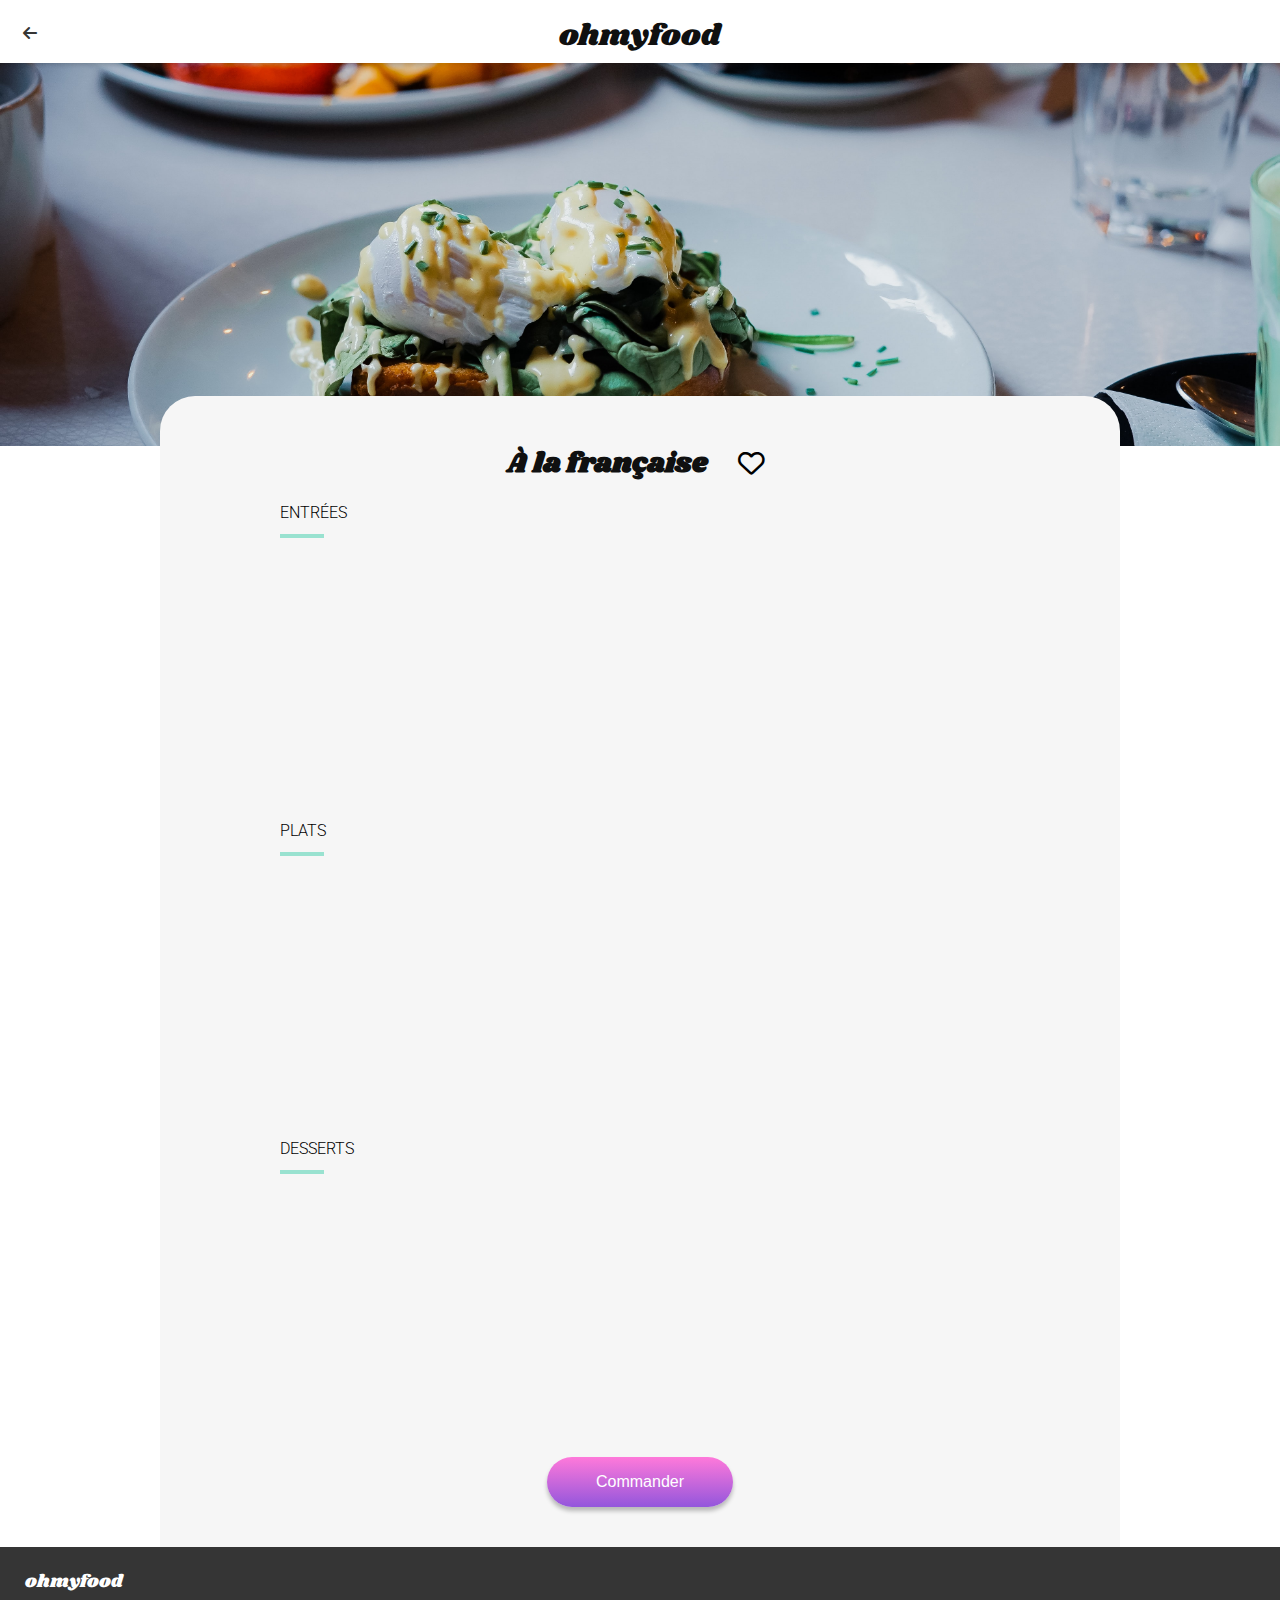
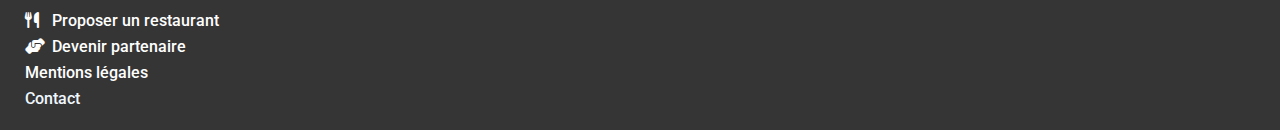
==== commit f206a047: "add email on contact on restaurants pages; update breakpoints + tablet responsive;" ====
--- a/pages/menu/alafrancaise.html
+++ b/pages/menu/alafrancaise.html
@@ -184,7 +184,11 @@
             <li class='footer__list__item'><i class="fa-solid fa-utensils"></i>Proposer un restaurant</li>
             <li class='footer__list__item'><i class="fa-solid fa-handshake-angle"></i>Devenir partenaire</li>
             <li class='footer__list__item'>Mentions légales</li>
-            <li class='footer__list__item'>Contact</li>
+            <li class='footer__list__item'>
+          <a href='mailto:contact@ohmyfood.com'>
+          <button type='button' class='footer__list__item__button'>Contact</button>
+          </a>
+        </li>
          </ul>
       </footer>
    </body>
--- a/assets/styles/css/index.css
+++ b/assets/styles/css/index.css
@@ -98,7 +98,7 @@
   left: 29px;
 }
 
-@media (min-width: 1440px) {
+@media (min-width: 768px) {
   body .main__title {
     font-size: 40px;
   }
@@ -106,16 +106,15 @@
     align-items: center;
   }
   body .main__howWorks__title {
-    width: 1055px;
+    width: 100%;
     text-align: left;
   }
   body .main__howWorks__list {
-    flex-direction: row;
     width: auto;
     padding: 0;
   }
   body .main__howWorks__list__item {
-    width: 335px;
+    min-width: 300px;
     position: relative;
     justify-content: flex-start;
     gap: 17px;
@@ -127,5 +126,17 @@
     padding-left: 38px;
   }
 }
+@media (min-width: 1440px) {
+  body .main__howWorks__title {
+    width: 1055px;
+    text-align: left;
+  }
+  body .main__howWorks__list {
+    flex-direction: row;
+  }
+  body .main__howWorks__list__item {
+    width: 335px;
+  }
+}
 
 /*# sourceMappingURL=index.css.map */
--- a/assets/styles/css/pages/index.css
+++ b/assets/styles/css/pages/index.css
@@ -51,7 +51,7 @@
   text-align: center;
 }
 
-@media (min-width: 1440px) {
+@media (min-width: 768px) {
   body .main {
     align-items: center;
     background: #fff;
@@ -61,7 +61,7 @@
     width: 100%;
   }
   body .main__menu {
-    width: 1055px;
+    width: 75%;
     align-items: center;
     border-radius: 35px 35px 0 0;
   }
@@ -69,6 +69,17 @@
     gap: 24px;
     margin-top: 28px;
   }
+  body .main__category {
+    width: 75%;
+  }
+}
+@media (min-width: 1440px) {
+  body .main__menu {
+    width: 1055px;
+  }
+  body .main__category {
+    width: auto;
+  }
 }
 
 /*# sourceMappingURL=index.css.map */
--- a/assets/styles/css/card/index.css
+++ b/assets/styles/css/card/index.css
@@ -1,5 +1,4 @@
 .contain {
-  width: 350px;
   transform: scale(0);
   animation: fader 1s;
   animation-fill-mode: both;
